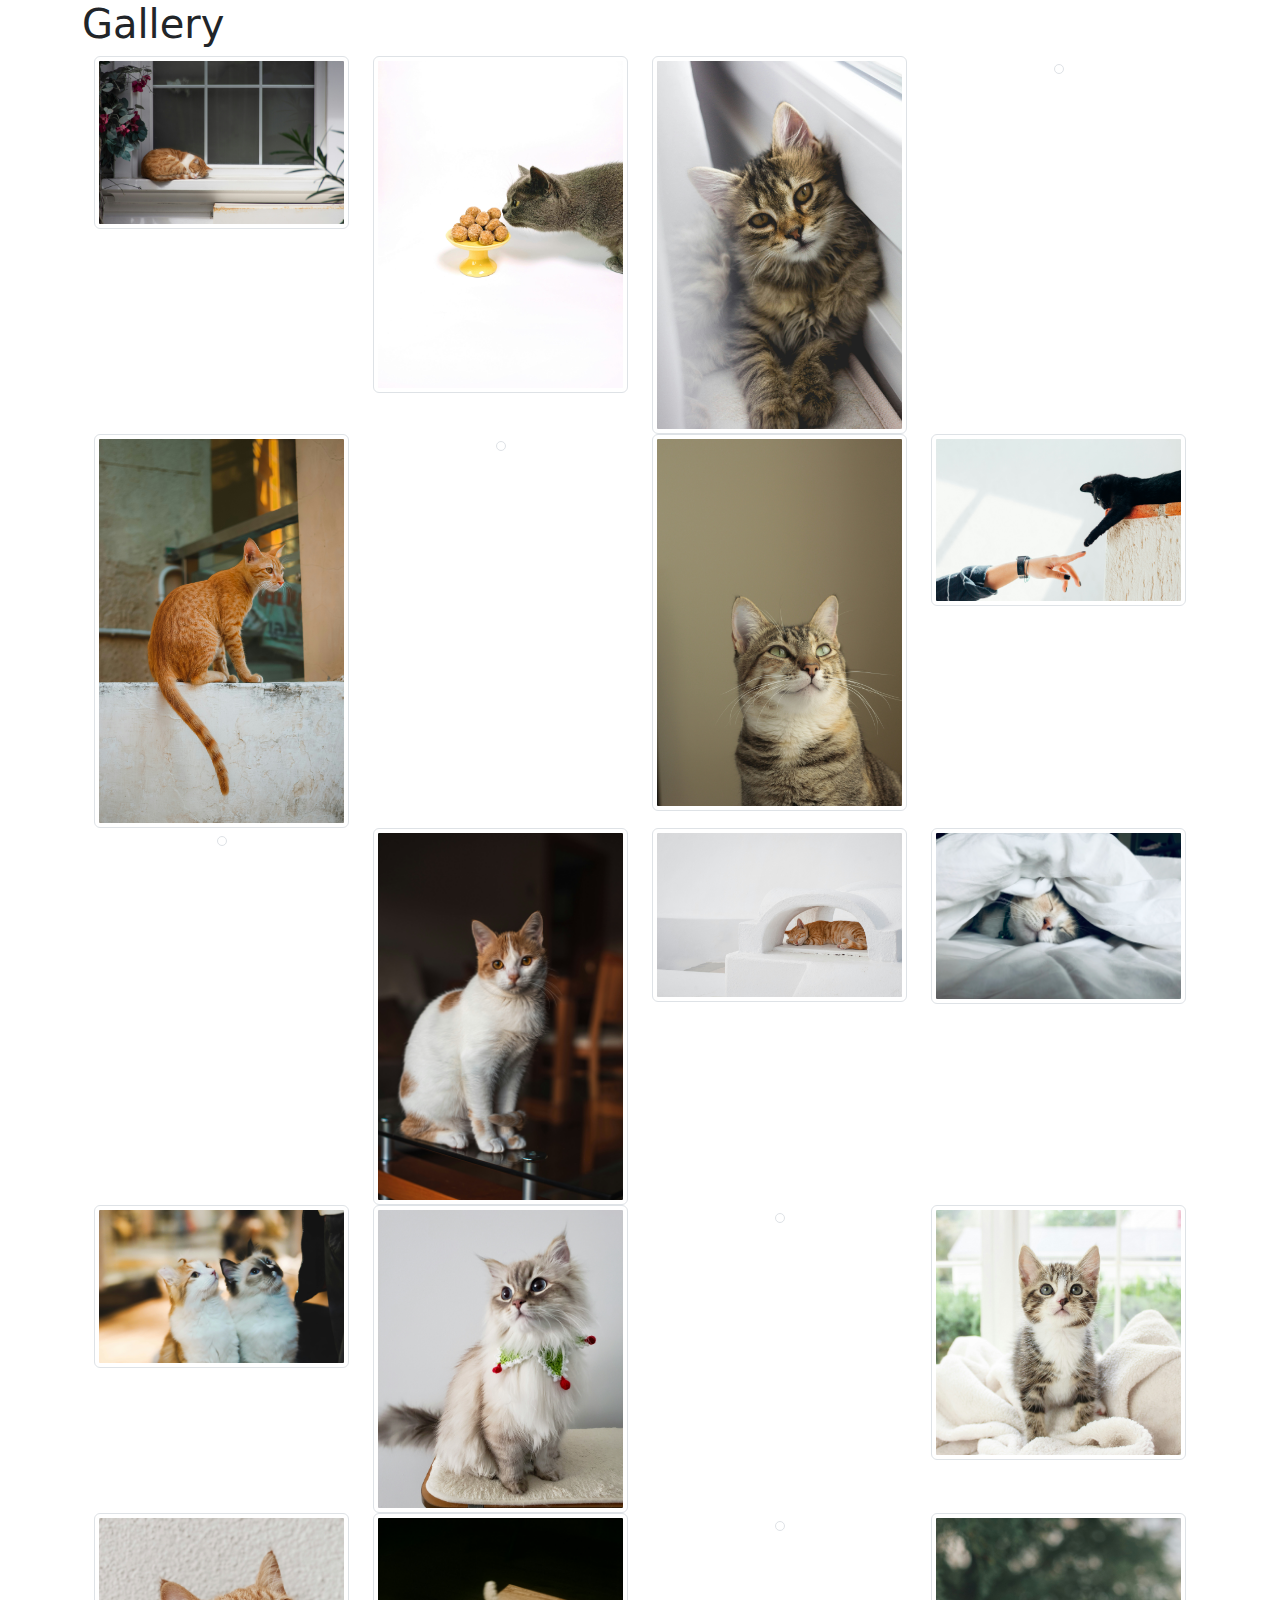
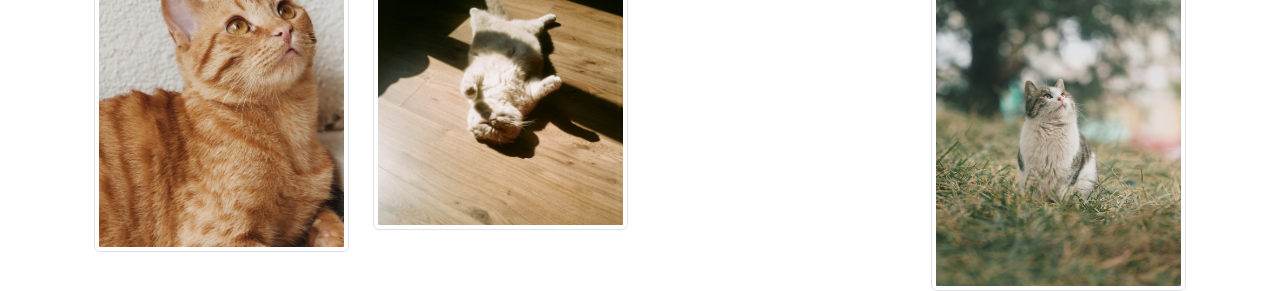
==== index.html @ 39b85702 "Initial commit" ====
<!DOCTYPE html>
<html lang="en">
<head>
  <meta charset="utf-8">
  <meta name="viewport" content="width=device-width, initial-scale=1">
  <title>Frontend</title>
  <link rel="stylesheet" href="css/style.css">
  <link rel="stylesheet" href="https://cdnjs.cloudflare.com/ajax/libs/font-awesome/4.7.0/css/font-awesome.min.css">
  <link href="https://cdn.jsdelivr.net/npm/bootstrap@5.3.3/dist/css/bootstrap.min.css" rel="stylesheet" integrity="sha384-QWTKZyjpPEjISv5WaRU9OFeRpok6YctnYmDr5pNlyT2bRjXh0JMhjY6hW+ALEwIH" crossorigin="anonymous">
  <script src="https://cdn.jsdelivr.net/npm/@popperjs/core@2.11.8/dist/umd/popper.min.js" integrity="sha384-I7E8VVD/ismYTF4hNIPjVp/Zjvgyol6VFvRkX/vR+Vc4jQkC+hVqc2pM8ODewa9r" crossorigin="anonymous"></script>
  <script src="https://cdn.jsdelivr.net/npm/bootstrap@5.3.3/dist/js/bootstrap.min.js" integrity="sha384-0pUGZvbkm6XF6gxjEnlmuGrJXVbNuzT9qBBavbLwCsOGabYfZo0T0to5eqruptLy" crossorigin="anonymous"></script>
  <script src="js/jscript.js"></script>

</head>
<body>

    <div class="container">


      <h1>Gallery</h1>

        <div class="container text-center">
            <div class="row">
                <div class="col-12 col-sm-6 col-md-4 col-lg-3" id="col1">
                  <div class="thumbnail">
                    <img src="img/img1.jpg" alt="" class="img-thumbnail" >
                    <div class="dropdown-badge">
                      <div class="dropdown">
                        <button class="btn dropdown" type="button" id="dropdownMenuButton1" data-bs-toggle="dropdown" aria-haspopup="true" aria-expanded="false">
                        <i class="fa fa-ellipsis-v" style="color:white;font-size: 28px;"></i>
                        </button>
                          <div class="dropdown-menu" aria-labelledby="dropdownMenuButton2">
                            <a class="dropdown-item" onclick="averageColor(document.getElementById('img1'), document.getElementById('col1'))">Check RGB</a>
                            <a class="dropdown-item" onclick="averageColor(document.getElementById('img1'), document.getElementById('col1'))">Make it Reddish</a>
                            <a class="dropdown-item" onclick="averageColor(document.getElementById('img1'), document.getElementById('col1'))">Make it Bluish</a>
                            <a class="dropdown-item" onclick="averageColor(document.getElementById('img1'), document.getElementById('col1'))">Make it Greenish</a>
                            <a class="dropdown-item" onclick="duplicateImage(document.getElementById('col1'))">Duplicate</a>
                            <a class="dropdown-item" onclick="duplicateImage(document.getElementById('col1'))">Increase Brightness</a>
                            <a class="dropdown-item" onclick="duplicateImage(document.getElementById('col1'))">Reduce Resolution</a>
                            <a class="dropdown-item" onclick="duplicateImage(document.getElementById('col1'))">Create Avatar</a>
                            <a class="dropdown-item" onclick="duplicateImage(document.getElementById('col1'))">Greyscale</a>
                            <a class="dropdown-item" onclick="duplicateImage(document.getElementById('col1'))">QR code</a>
                            <a class="dropdown-item" href="#">Option 3</a>
                          </div>
                      </div>
                    </div>
                  </div>
                </div>
                <div class="col-12 col-sm-6 col-md-4 col-lg-3">
                  <div class="thumbnail">
                    <img src="img/img2.jpg" alt="" class="img-thumbnail" >
                  </div>
                </div>
                <div class="col-12 col-sm-6 col-md-4 col-lg-3">
                  <div class="thumbnail">
                    <img src="img/img3.jpg" alt="" class="img-thumbnail" >
                  </div>
                </div>
                <div class="col-12 col-sm-6 col-md-4 col-lg-3">
                  <div class="thumbnail">
                    <img src="img/img4.jpg" alt="" class="img-thumbnail" >
                  </div>
                </div>
            </div>
            <div class="row">
                <div class="col-12 col-sm-6 col-md-4 col-lg-3">
                  <div class="thumbnail">
                    <img src="img/img5.jpg" alt="" class="img-thumbnail" >
                  </div>
                </div>
                <div class="col-12 col-sm-6 col-md-4 col-lg-3">
                  <div class="thumbnail">
                    <img src="img/img6.jpg" alt="" class="img-thumbnail" >
                  </div>
                </div>
                <div class="col-12 col-sm-6 col-md-4 col-lg-3">
                  <div class="thumbnail">
                    <img src="img/img7.jpg" alt="" class="img-thumbnail" >
                  </div>
                </div>
                <div class="col-12 col-sm-6 col-md-4 col-lg-3">
                  <div class="thumbnail">
                    <img src="img/img8.jpg" alt="" class="img-thumbnail" >
                  </div>
                </div>
            </div>
            <div class="row">
                <div class="col-12 col-sm-6 col-md-4 col-lg-3">
                  <div class="thumbnail">
                    <img src="img/img9.jpg" alt="" class="img-thumbnail" >
                  </div>
                </div>
                <div class="col-12 col-sm-6 col-md-4 col-lg-3">
                  <div class="thumbnail">
                    <img src="img/img10.jpg" alt="" class="img-thumbnail" >
                  </div>
                </div>
                <div class="col-12 col-sm-6 col-md-4 col-lg-3">
                  <div class="thumbnail">
                    <img src="img/img11.jpg" alt="" class="img-thumbnail" >
                  </div>
                </div>
                <div class="col-12 col-sm-6 col-md-4 col-lg-3">
                  <div class="thumbnail">
                    <img src="img/img12.jpg" alt="" class="img-thumbnail" >
                  </div>
                </div>
            </div>
            <div class="row">
                <div class="col-12 col-sm-6 col-md-4 col-lg-3">
                  <div class="thumbnail">
                    <img src="img/img13.jpg" alt="" class="img-thumbnail" >
                  </div>
                </div>
                <div class="col-12 col-sm-6 col-md-4 col-lg-3">
                  <div class="thumbnail">
                    <img src="img/img14.jpg" alt="" class="img-thumbnail" >
                  </div>
                </div>
                <div class="col-12 col-sm-6 col-md-4 col-lg-3">
                  <div class="thumbnail">
                    <img src="img/img15.jpg" alt="" class="img-thumbnail" >
                  </div>
                </div>
                <div class="col-12 col-sm-6 col-md-4 col-lg-3">
                  <div class="thumbnail">
                    <img src="img/img16.jpg" alt="" class="img-thumbnail" >
                  </div>
                </div>
            </div>
            <div class="row">
                <div class="col-12 col-sm-6 col-md-4 col-lg-3">
                  <div class="thumbnail">
                    <img src="img/img17.jpg" alt="" class="img-thumbnail" >
                  </div>
                </div>
                <div class="col-12 col-sm-6 col-md-4 col-lg-3">
                  <div class="thumbnail">
                    <img src="img/img18.jpg" alt="" class="img-thumbnail" >
                  </div>
                </div>
                <div class="col-12 col-sm-6 col-md-4 col-lg-3">
                  <div class="thumbnail">
                    <img src="img/img19.jpg" alt="" class="img-thumbnail" >
                  </div>
                </div>
                <div class="col-12 col-sm-6 col-md-4 col-lg-3">
                  <div class="thumbnail">
                    <img src="img/img20.jpg" alt="" class="img-thumbnail" >
                  </div>
                </div>
            </div>


        </div>

    </div>




</body>
</html>
---- css/style.css ----
.thumbnail {
      position: relative;
      overflow: visible;
    }
    .thumbnail img {
      width: 100%;
      height: auto;
      transition: transform 0.3s ease;
    }
    .thumbnail:hover img {
      transform: scale(1.1);
    }
    .dropdown-badge {
      position: absolute;
      top: 10px;
      right: 10px;
      display: none;
    }
    .thumbnail:hover .dropdown-badge {
      display: block;
    }
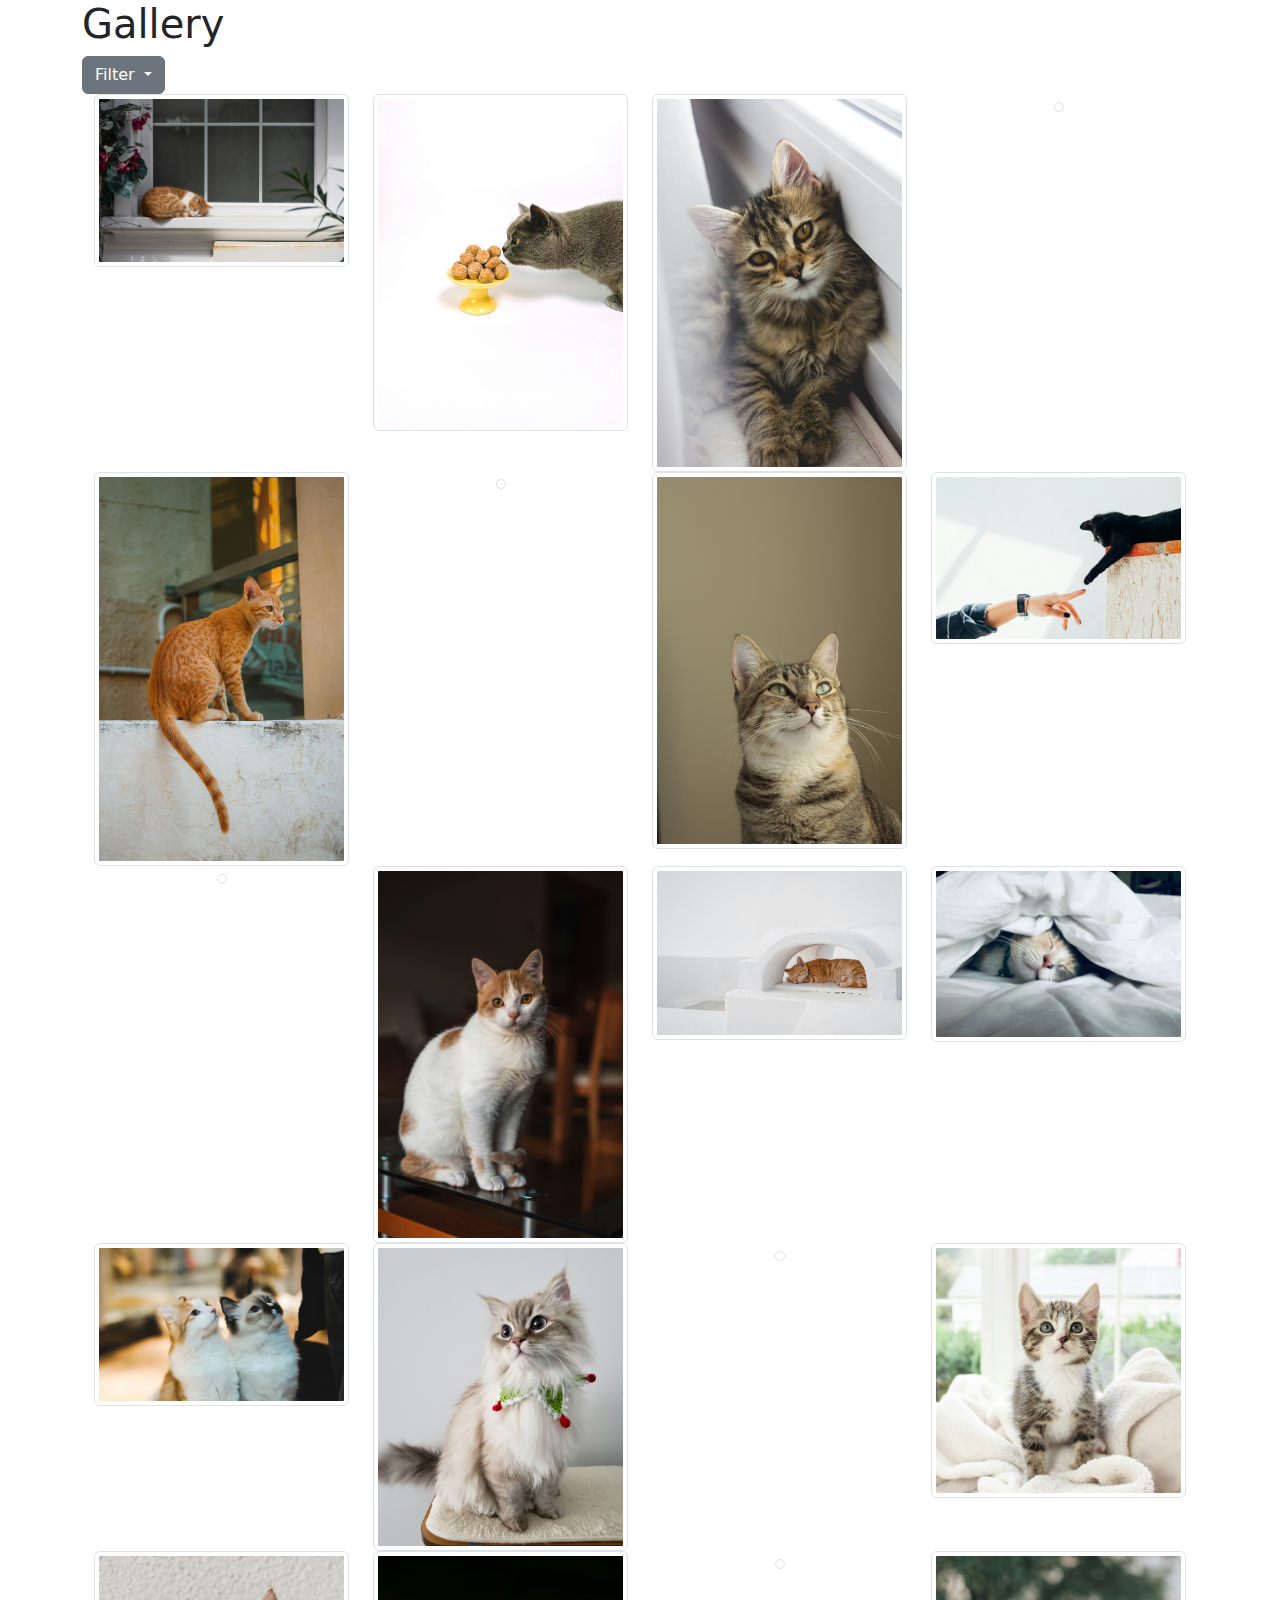
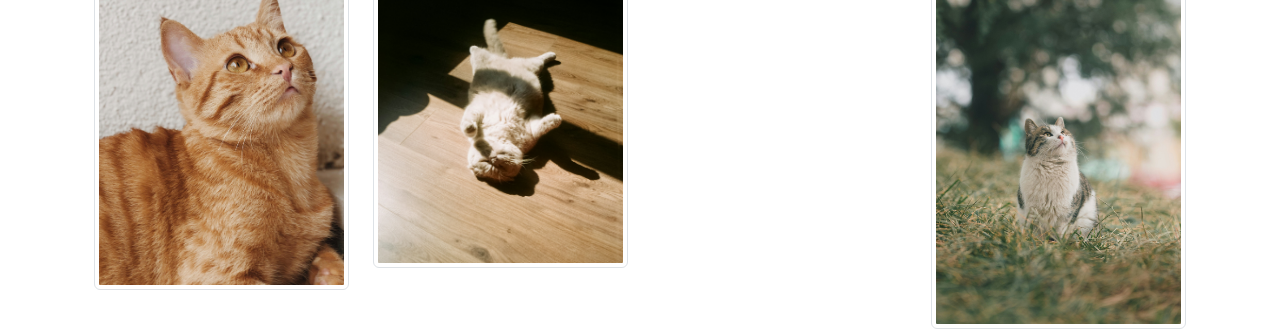
==== commit 086435fa: "new changes" ====
--- a/index.html
+++ b/index.html
@@ -18,47 +18,113 @@
 
 
       <h1>Gallery</h1>
-
-        <div class="container text-center">
-            <div class="row">
+      <div class="dropdown" >
+        <button class="btn btn-secondary dropdown-toggle" type="button" data-bs-toggle="dropdown" aria-expanded="false">
+        Filter
+        </button>
+      <ul class="dropdown-menu">
+        <li><a class="dropdown-item" onclick="fred('contain')">Reddish images</a></li>
+        <li><a class="dropdown-item" onclick="fgreen('contain')">Greenish images</a></li>
+        <li><a class="dropdown-item" onclick="fblue('contain')">Blueish images</a></li>
+      </ul>
+</div>
+
+        <div class="container text-center" id="contain">
+            <div class="row" id="row">
                 <div class="col-12 col-sm-6 col-md-4 col-lg-3" id="col1">
                   <div class="thumbnail">
-                    <img src="img/img1.jpg" alt="" class="img-thumbnail" >
+                    <img src="img/img1.jpg" alt="" class="img-thumbnail" id="img1" >
                     <div class="dropdown-badge">
                       <div class="dropdown">
                         <button class="btn dropdown" type="button" id="dropdownMenuButton1" data-bs-toggle="dropdown" aria-haspopup="true" aria-expanded="false">
                         <i class="fa fa-ellipsis-v" style="color:white;font-size: 28px;"></i>
                         </button>
-                          <div class="dropdown-menu" aria-labelledby="dropdownMenuButton2">
-                            <a class="dropdown-item" onclick="averageColor(document.getElementById('img1'), document.getElementById('col1'))">Check RGB</a>
-                            <a class="dropdown-item" onclick="averageColor(document.getElementById('img1'), document.getElementById('col1'))">Make it Reddish</a>
-                            <a class="dropdown-item" onclick="averageColor(document.getElementById('img1'), document.getElementById('col1'))">Make it Bluish</a>
-                            <a class="dropdown-item" onclick="averageColor(document.getElementById('img1'), document.getElementById('col1'))">Make it Greenish</a>
+                          <div class="dropdown-menu" aria-labelledby="dropdownMenu1">
+                            <a class="dropdown-item" onclick="crgb(document.getElementById('img1'), document.getElementById('col1'))">Check RGB</a>
+                            <a class="dropdown-item" onclick="changeColor(document.getElementById('img1'), 'red')">Make it Reddish</a>
+                            <a class="dropdown-item" onclick="changeColor(document.getElementById('img1'), 'blue')">Make it Bluish</a>
+                            <a class="dropdown-item" onclick="changeColor(document.getElementById('img1'), 'green')">Make it Greenish</a>
                             <a class="dropdown-item" onclick="duplicateImage(document.getElementById('col1'))">Duplicate</a>
-                            <a class="dropdown-item" onclick="duplicateImage(document.getElementById('col1'))">Increase Brightness</a>
-                            <a class="dropdown-item" onclick="duplicateImage(document.getElementById('col1'))">Reduce Resolution</a>
-                            <a class="dropdown-item" onclick="duplicateImage(document.getElementById('col1'))">Create Avatar</a>
-                            <a class="dropdown-item" onclick="duplicateImage(document.getElementById('col1'))">Greyscale</a>
-                            <a class="dropdown-item" onclick="duplicateImage(document.getElementById('col1'))">QR code</a>
-                            <a class="dropdown-item" href="#">Option 3</a>
-                          </div>
-                      </div>
-                    </div>
-                  </div>
-                </div>
-                <div class="col-12 col-sm-6 col-md-4 col-lg-3">
-                  <div class="thumbnail">
-                    <img src="img/img2.jpg" alt="" class="img-thumbnail" >
-                  </div>
-                </div>
-                <div class="col-12 col-sm-6 col-md-4 col-lg-3">
-                  <div class="thumbnail">
-                    <img src="img/img3.jpg" alt="" class="img-thumbnail" >
-                  </div>
-                </div>
-                <div class="col-12 col-sm-6 col-md-4 col-lg-3">
-                  <div class="thumbnail">
-                    <img src="img/img4.jpg" alt="" class="img-thumbnail" >
+                            <a class="dropdown-item" onclick="increaseBrightness('img1')">Increase Brightness</a>
+                            <a class="dropdown-item" onclick="resolution('img1')">Reduce Resolution</a>
+                            <a class="dropdown-item" onclick="cavatar('img1', 'col1')">Create Avatar</a>
+                            <a class="dropdown-item" onclick="gscale('img1')">Greyscale</a>
+                            <a class="dropdown-item" onclick="">QR code</a>
+                          </div>
+                      </div>
+                    </div>
+                  </div>
+                </div>
+                <div class="col-12 col-sm-6 col-md-4 col-lg-3" id="col2">
+                  <div class="thumbnail">
+                    <img src="img/img2.jpg" alt="" class="img-thumbnail" id="img2" >
+                    <div class="dropdown-badge">
+                      <div class="dropdown">
+                        <button class="btn dropdown" type="button" id="dropdownMenuButton2" data-bs-toggle="dropdown" aria-haspopup="true" aria-expanded="false">
+                        <i class="fa fa-ellipsis-v" style="color:white;font-size: 28px;"></i>
+                        </button>
+                          <div class="dropdown-menu" aria-labelledby="dropdownMenu2">
+                            <a class="dropdown-item" onclick="crgb(document.getElementById('img2'), document.getElementById('col1'))">Check RGB</a>
+                            <a class="dropdown-item" onclick="changeColor(document.getElementById('img2'), 'red')">Make it Reddish</a>
+                            <a class="dropdown-item" onclick="changeColor(document.getElementById('img2'), 'blue')">Make it Bluish</a>
+                            <a class="dropdown-item" onclick="changeColor(document.getElementById('img2'), 'green')">Make it Greenish</a>
+                            <a class="dropdown-item" onclick="duplicateImage(document.getElementById('col2'))">Duplicate</a>
+                            <a class="dropdown-item" onclick="increaseBrightness('img2')">Increase Brightness</a>
+                            <a class="dropdown-item" onclick="resolution('img2')">Reduce Resolution</a>
+                            <a class="dropdown-item" onclick="cavatar('img2', 'col2')">Create Avatar</a>
+                            <a class="dropdown-item" onclick="gscale('img2')">Greyscale</a>
+                            <a class="dropdown-item" onclick="">QR code</a>
+                          </div>
+                      </div>
+                    </div>
+                  </div>
+                </div>
+                <div class="col-12 col-sm-6 col-md-4 col-lg-3" id="col3">
+                  <div class="thumbnail">
+                    <img src="img/img3.jpg" alt="" class="img-thumbnail" id="img3" >
+                    <div class="dropdown-badge">
+                      <div class="dropdown">
+                        <button class="btn dropdown" type="button" id="dropdownMenuButton3" data-bs-toggle="dropdown" aria-haspopup="true" aria-expanded="false">
+                        <i class="fa fa-ellipsis-v" style="color:white;font-size: 28px;"></i>
+                        </button>
+                          <div class="dropdown-menu" aria-labelledby="dropdownMenu3">
+                            <a class="dropdown-item" onclick="crgb(document.getElementById('img3'), document.getElementById('col3'))">Check RGB</a>
+                            <a class="dropdown-item" onclick="changeColor(document.getElementById('img3'), 'red')">Make it Reddish</a>
+                            <a class="dropdown-item" onclick="changeColor(document.getElementById('img3'), 'blue')">Make it Bluish</a>
+                            <a class="dropdown-item" onclick="changeColor(document.getElementById('img3'), 'green')">Make it Greenish</a>
+                            <a class="dropdown-item" onclick="duplicateImage(document.getElementById('col3'))">Duplicate</a>
+                            <a class="dropdown-item" onclick="increaseBrightness('img3')">Increase Brightness</a>
+                            <a class="dropdown-item" onclick="resolution('img3')">Reduce Resolution</a>
+                            <a class="dropdown-item" onclick="cavatar('img3', 'col3')">Create Avatar</a>
+                            <a class="dropdown-item" onclick="gscale('img3')">Greyscale</a>
+                            <a class="dropdown-item" onclick="">QR code</a>
+                          </div>
+                      </div>
+                    </div>
+                  </div>
+                </div>
+                <div class="col-12 col-sm-6 col-md-4 col-lg-3" id="col4">
+                  <div class="thumbnail">
+                    <img src="img/img4.jpg" alt="" class="img-thumbnail" id="img4" >
+                    <div class="dropdown-badge">
+                      <div class="dropdown">
+                        <button class="btn dropdown" type="button" id="dropdownMenuButton4" data-bs-toggle="dropdown" aria-haspopup="true" aria-expanded="false">
+                        <i class="fa fa-ellipsis-v" style="color:white;font-size: 28px;"></i>
+                        </button>
+                          <div class="dropdown-menu" aria-labelledby="dropdownMenu4">
+                            <a class="dropdown-item" onclick="crgb(document.getElementById('img4'), document.getElementById('col4'))">Check RGB</a>
+                            <a class="dropdown-item" onclick="changeColor(document.getElementById('img4'), 'red')">Make it Reddish</a>
+                            <a class="dropdown-item" onclick="changeColor(document.getElementById('img4'), 'blue')">Make it Bluish</a>
+                            <a class="dropdown-item" onclick="changeColor(document.getElementById('img4'), 'green')">Make it Greenish</a>
+                            <a class="dropdown-item" onclick="duplicateImage(document.getElementById('col4'))">Duplicate</a>
+                            <a class="dropdown-item" onclick="increaseBrightness('img4')">Increase Brightness</a>
+                            <a class="dropdown-item" onclick="resolution('img4')">Reduce Resolution</a>
+                            <a class="dropdown-item" onclick="cavatar('img4', 'col4')">Create Avatar</a>
+                            <a class="dropdown-item" onclick="gscale('img4')">Greyscale</a>
+                            <a class="dropdown-item" onclick="">QR code</a>
+                          </div>
+                      </div>
+                    </div>
                   </div>
                 </div>
             </div>
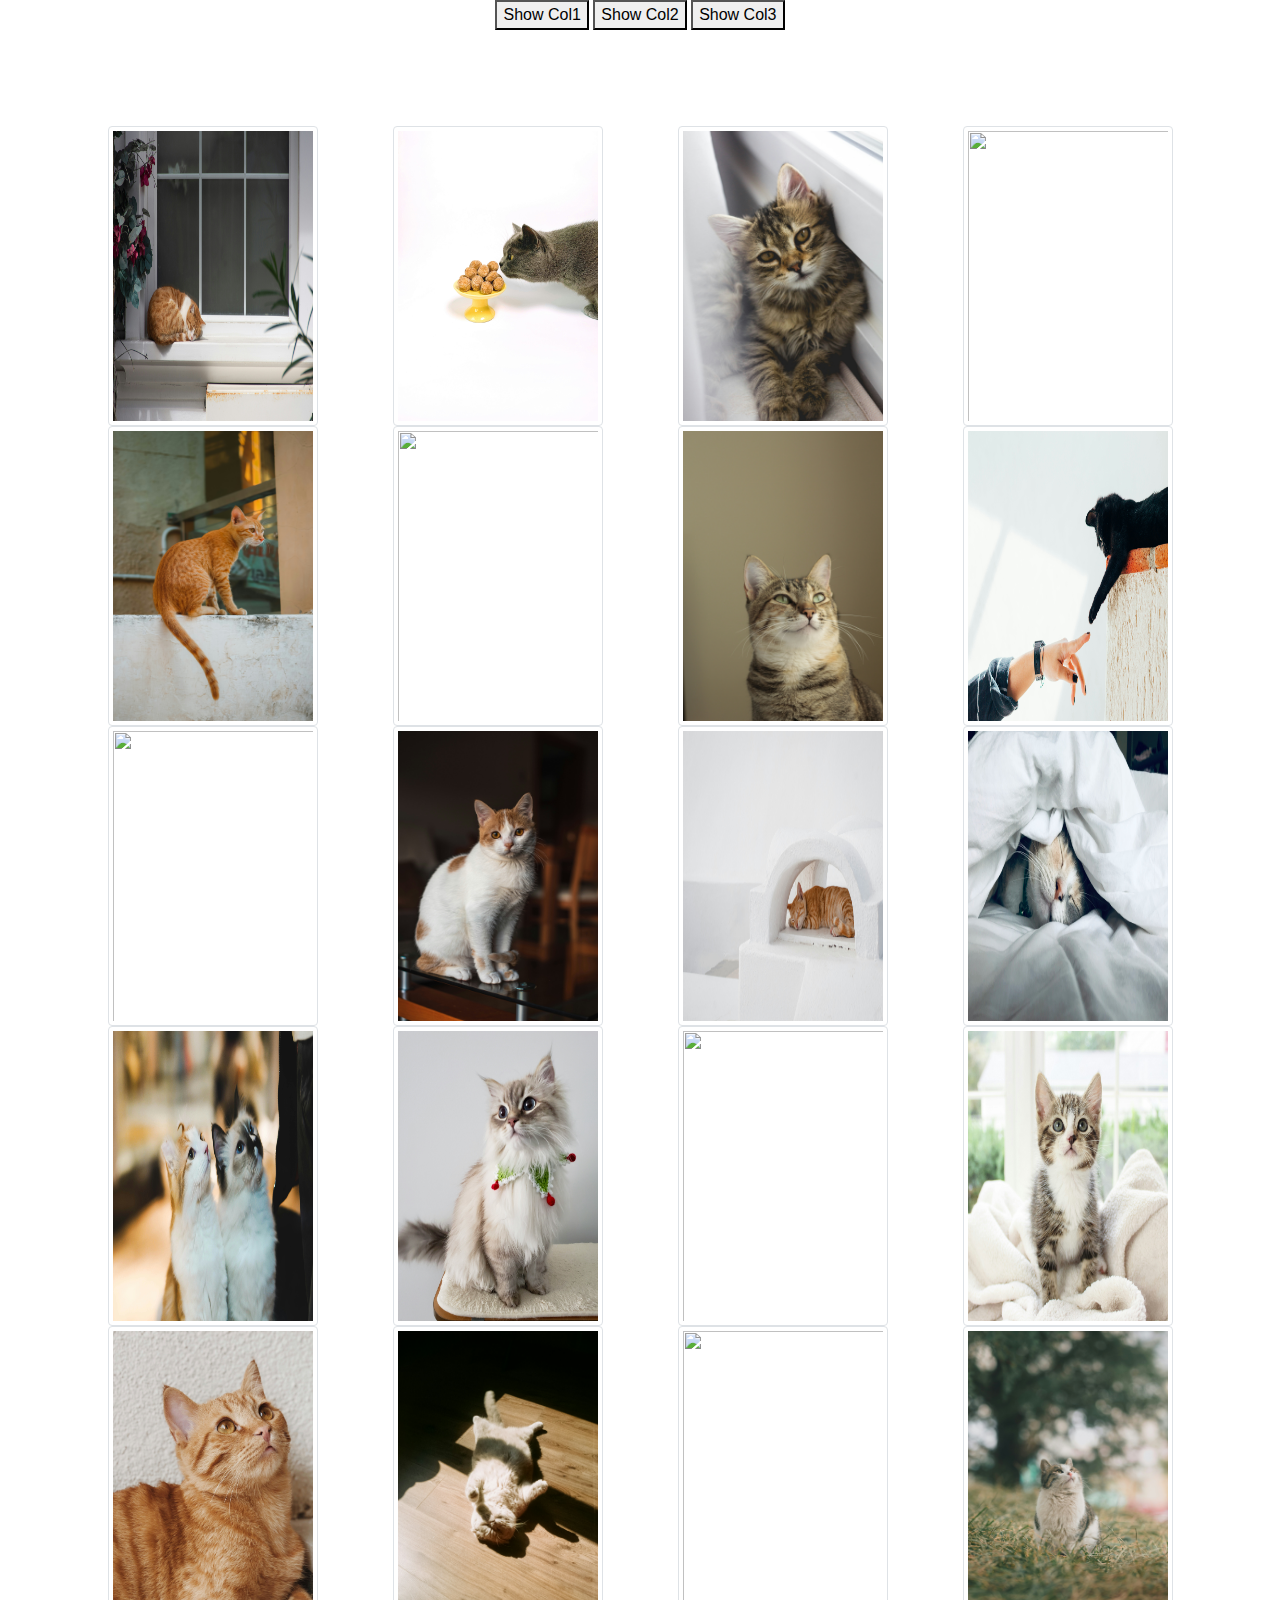
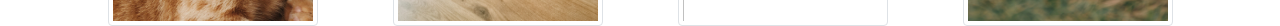
==== commit dc06d244: "changes made" ====
--- a/index.html
+++ b/index.html
@@ -1,3 +1,6 @@
+
+
+
 <!DOCTYPE html>
 <html lang="en">
 <head>
@@ -10,220 +13,639 @@
   <script src="https://cdn.jsdelivr.net/npm/@popperjs/core@2.11.8/dist/umd/popper.min.js" integrity="sha384-I7E8VVD/ismYTF4hNIPjVp/Zjvgyol6VFvRkX/vR+Vc4jQkC+hVqc2pM8ODewa9r" crossorigin="anonymous"></script>
   <script src="https://cdn.jsdelivr.net/npm/bootstrap@5.3.3/dist/js/bootstrap.min.js" integrity="sha384-0pUGZvbkm6XF6gxjEnlmuGrJXVbNuzT9qBBavbLwCsOGabYfZo0T0to5eqruptLy" crossorigin="anonymous"></script>
   <script src="js/jscript.js"></script>
-
+  <script src="js/jscript2.js"></script>
+  <link rel="stylesheet" href="https://stackpath.bootstrapcdn.com/bootstrap/4.5.2/css/bootstrap.min.css" />
+  <script src="https://unpkg.com/qr-code-styling@1.5.0/lib/qr-code-styling.js"></script>
+  <link rel="stylesheet" href="https://cdnjs.cloudflare.com/ajax/libs/font-awesome/5.15.3/css/all.min.css" />
 </head>
 <body>
 
-    <div class="container">
-
-
-      <h1>Gallery</h1>
-      <div class="dropdown" >
-        <button class="btn btn-secondary dropdown-toggle" type="button" data-bs-toggle="dropdown" aria-expanded="false">
-        Filter
-        </button>
-      <ul class="dropdown-menu">
-        <li><a class="dropdown-item" onclick="fred('contain')">Reddish images</a></li>
-        <li><a class="dropdown-item" onclick="fgreen('contain')">Greenish images</a></li>
-        <li><a class="dropdown-item" onclick="fblue('contain')">Blueish images</a></li>
-      </ul>
+<div class="container text-center" id="contain">
+
+
+  <div>
+    <button onclick="showDiv('col1')">Show Col1</button>
+    <button onclick="showDiv('col2')">Show Col2</button>
+    <button onclick="showDiv('col3')">Show Col3</button>
+  </div>
+  <br>
+  <br>
+  <br>
+  <br>
+
+
+
+
+
+
+  <div class="row" id="row">
+    
+
+
+
+    <div class="col-12 col-sm-6 col-md-4 col-lg-3" id="col1">
+      <div class="thumbnail">
+        <div id="img1-container" class="image-container">
+          <div id="img1-container" class="image-container">
+            <img src="img/img1.jpg" alt="" class="img-thumbnail image" id="img1">
+            <div id="canvas1" class="canvas"></div>
+          </div>
+        </div>
+        <div class="dropdown-badge">
+          <div class="dropdown">
+            <button class="btn dropdown" type="button" id="dropdownMenuButton1" data-bs-toggle="dropdown" aria-haspopup="true" aria-expanded="false">
+              <i class="fa fa-ellipsis-v" style="color:white;font-size: 28px;"></i>
+            </button>
+            <div class="dropdown-menu" aria-labelledby="dropdownMenu1">
+              <a class="dropdown-item" onclick="crgb(document.getElementById('img1'), document.getElementById('col1'))">Check RGB</a>
+                <a class="dropdown-item" onclick="changeColor(document.getElementById('img1'), 'red')">Make it Reddish</a>
+                <a class="dropdown-item" onclick="changeColor(document.getElementById('img1'), 'blue')">Make it Bluish</a>
+                <a class="dropdown-item" onclick="changeColor(document.getElementById('img1'), 'green')">Make it Greenish</a>
+                <a class="dropdown-item" onclick="duplicateImage(document.getElementById('col1'))">Duplicate</a>
+                <a class="dropdown-item" onclick="increaseBrightness('img1')">Increase Brightness</a>
+                <a class="dropdown-item" onclick="resolution('img1')">Reduce Resolution</a>
+                <a class="dropdown-item" onclick="cavatar('img1', 'col1')">Create Avatar</a>
+                <a class="dropdown-item" onclick="gscale('img1')">Greyscale</a>
+                <a class="dropdown-item" onclick="generateQR('img/img1.jpg', 'canvas1')">Generate QR Code</a>
+            </div>
+          </div>
+        </div>
+      </div>
+    </div>
+
+
+    <div class="col-12 col-sm-6 col-md-4 col-lg-3" id="col1">
+      <div class="thumbnail">
+        <div id="img2-container" class="image-container">
+          <img src="img/img2.jpg" alt="" class="img-thumbnail image" id="img2">
+          <div id="canvas2" class="canvas"></div>
+        </div>
+        <div class="dropdown-badge">
+          <div class="dropdown">
+            <button class="btn dropdown" type="button" id="dropdownMenuButton2" data-bs-toggle="dropdown" aria-haspopup="true" aria-expanded="false">
+            <i class="fa fa-ellipsis-v" style="color:white;font-size: 28px;"></i>
+            </button>
+              <div class="dropdown-menu" aria-labelledby="dropdownMenu2">
+                <a class="dropdown-item" onclick="crgb(document.getElementById('img2'), document.getElementById('col1'))">Check RGB</a>
+                <a class="dropdown-item" onclick="changeColor(document.getElementById('img2'), 'red')">Make it Reddish</a>
+                <a class="dropdown-item" onclick="changeColor(document.getElementById('img2'), 'blue')">Make it Bluish</a>
+                <a class="dropdown-item" onclick="changeColor(document.getElementById('img2'), 'green')">Make it Greenish</a>
+                <a class="dropdown-item" onclick="duplicateImage(document.getElementById('col2'))">Duplicate</a>
+                <a class="dropdown-item" onclick="increaseBrightness('img2')">Increase Brightness</a>
+                <a class="dropdown-item" onclick="resolution('img2')">Reduce Resolution</a>
+                <a class="dropdown-item" onclick="cavatar('img2', 'col2')">Create Avatar</a>
+                <a class="dropdown-item" onclick="gscale('img2')">Greyscale</a>
+                <a class="dropdown-item" onclick="generateQR('img/img2.jpg', 'canvas2')">Generate QR Code</a>
+              </div>
+          </div>
+        </div>
+      </div>
+    </div>
+
+
+    <div class="col-12 col-sm-6 col-md-4 col-lg-3" id="col1">
+      <div class="thumbnail">
+        <div id="img3-container" class="image-container">
+            <img src="img/img3.jpg" alt="" class="img-thumbnail image" id="img3" >
+            <div id="canvas3" class="canvas"></div>
+          </div>
+        <div class="dropdown-badge">
+          <div class="dropdown">
+            <button class="btn dropdown" type="button" id="dropdownMenuButton3" data-bs-toggle="dropdown" aria-haspopup="true" aria-expanded="false">
+            <i class="fa fa-ellipsis-v" style="color:white;font-size: 28px;"></i>
+            </button>
+              <div class="dropdown-menu" aria-labelledby="dropdownMenu3">
+                <a class="dropdown-item" onclick="crgb(document.getElementById('img3'), document.getElementById('col3'))">Check RGB</a>
+                <a class="dropdown-item" onclick="changeColor(document.getElementById('img3'), 'red')">Make it Reddish</a>
+                <a class="dropdown-item" onclick="changeColor(document.getElementById('img3'), 'blue')">Make it Bluish</a>
+                <a class="dropdown-item" onclick="changeColor(document.getElementById('img3'), 'green')">Make it Greenish</a>
+                <a class="dropdown-item" onclick="duplicateImage(document.getElementById('col3'))">Duplicate</a>
+                <a class="dropdown-item" onclick="increaseBrightness('img3')">Increase Brightness</a>
+                <a class="dropdown-item" onclick="resolution('img3')">Reduce Resolution</a>
+                <a class="dropdown-item" onclick="cavatar('img3', 'col3')">Create Avatar</a>
+                <a class="dropdown-item" onclick="gscale('img3')">Greyscale</a>
+                <a class="dropdown-item" onclick="generateQR('img/img3.jpg', 'canvas3')">Generate QR Code</a>
+              </div>
+          </div>
+        </div>
+      </div>
+    </div>
+
+    <div class="col-12 col-sm-6 col-md-4 col-lg-3" id="col1">
+      <div class="thumbnail">
+        <div id="img1-container" class="image-container">
+            <img src="img/img4.jpg" alt="" class="img-thumbnail image" id="img4">
+            <div id="canvas4" class="canvas"></div>
+        </div>
+        <div class="dropdown-badge">
+          <div class="dropdown">
+            <button class="btn dropdown" type="button" id="dropdownMenuButton4" data-bs-toggle="dropdown" aria-haspopup="true" aria-expanded="false">
+            <i class="fa fa-ellipsis-v" style="color:white;font-size: 28px;"></i>
+            </button>
+              <div class="dropdown-menu" aria-labelledby="dropdownMenu4">
+                <a class="dropdown-item" onclick="crgb(document.getElementById('img4'), document.getElementById('col4'))">Check RGB</a>
+                <a class="dropdown-item" onclick="changeColor(document.getElementById('img4'), 'red')">Make it Reddish</a>
+                <a class="dropdown-item" onclick="changeColor(document.getElementById('img4'), 'blue')">Make it Bluish</a>
+                <a class="dropdown-item" onclick="changeColor(document.getElementById('img4'), 'green')">Make it Greenish</a>
+                <a class="dropdown-item" onclick="duplicateImage(document.getElementById('col4'))">Duplicate</a>
+                <a class="dropdown-item" onclick="increaseBrightness('img4')">Increase Brightness</a>
+                <a class="dropdown-item" onclick="resolution('img4')">Reduce Resolution</a>
+                <a class="dropdown-item" onclick="cavatar('img4', 'col4')">Create Avatar</a>
+                <a class="dropdown-item" onclick="gscale('img4')">Greyscale</a>
+                <a class="dropdown-item" onclick="generateQR('img/img4.jpg', 'canvas4')">Generate QR Code</a>
+              </div>
+          </div>
+        </div>
+      </div>
+    </div>
+
+
+    <div class="col-12 col-sm-6 col-md-4 col-lg-3" id="col1">
+      <div class="thumbnail">
+        <div id="img1-container" class="image-container">
+            <img src="img/img5.jpg" alt="" class="img-thumbnail image" id="img5">
+            <div id="canvas5" class="canvas"></div>
+        </div>
+        <div class="dropdown-badge">
+          <div class="dropdown">
+            <button class="btn dropdown" type="button" id="dropdownMenuButton4" data-bs-toggle="dropdown" aria-haspopup="true" aria-expanded="false">
+            <i class="fa fa-ellipsis-v" style="color:white;font-size: 28px;"></i>
+            </button>
+              <div class="dropdown-menu" aria-labelledby="dropdownMenu4">
+                <a class="dropdown-item" onclick="crgb(document.getElementById('img5'), document.getElementById('col4'))">Check RGB</a>
+                <a class="dropdown-item" onclick="changeColor(document.getElementById('img5'), 'red')">Make it Reddish</a>
+                <a class="dropdown-item" onclick="changeColor(document.getElementById('img5'), 'blue')">Make it Bluish</a>
+                <a class="dropdown-item" onclick="changeColor(document.getElementById('img5'), 'green')">Make it Greenish</a>
+                <a class="dropdown-item" onclick="duplicateImage(document.getElementById('col4'))">Duplicate</a>
+                <a class="dropdown-item" onclick="increaseBrightness('img5')">Increase Brightness</a>
+                <a class="dropdown-item" onclick="resolution('img5')">Reduce Resolution</a>
+                <a class="dropdown-item" onclick="cavatar('img5', 'col4')">Create Avatar</a>
+                <a class="dropdown-item" onclick="gscale('img5')">Greyscale</a>
+                <a class="dropdown-item" onclick="generateQR('img/img5.jpg', 'canvas5')">Generate QR Code</a>
+              </div>
+          </div>
+        </div>
+      </div>
+    </div>
+
+    <div class="col-12 col-sm-6 col-md-4 col-lg-3" id="col1">
+      <div class="thumbnail">
+        <div id="img1-container" class="image-container">
+            <img src="img/img6.jpg" alt="" class="img-thumbnail image" id="img6">
+            <div id="canvas6" class="canvas"></div>
+        </div>
+        <div class="dropdown-badge">
+          <div class="dropdown">
+            <button class="btn dropdown" type="button" id="dropdownMenuButton4" data-bs-toggle="dropdown" aria-haspopup="true" aria-expanded="false">
+            <i class="fa fa-ellipsis-v" style="color:white;font-size: 28px;"></i>
+            </button>
+              <div class="dropdown-menu" aria-labelledby="dropdownMenu4">
+                <a class="dropdown-item" onclick="crgb(document.getElementById('img6'), document.getElementById('col4'))">Check RGB</a>
+                <a class="dropdown-item" onclick="changeColor(document.getElementById('img6'), 'red')">Make it Reddish</a>
+                <a class="dropdown-item" onclick="changeColor(document.getElementById('img6'), 'blue')">Make it Bluish</a>
+                <a class="dropdown-item" onclick="changeColor(document.getElementById('img6'), 'green')">Make it Greenish</a>
+                <a class="dropdown-item" onclick="duplicateImage(document.getElementById('col4'))">Duplicate</a>
+                <a class="dropdown-item" onclick="increaseBrightness('img6')">Increase Brightness</a>
+                <a class="dropdown-item" onclick="resolution('img6')">Reduce Resolution</a>
+                <a class="dropdown-item" onclick="cavatar('img6', 'col4')">Create Avatar</a>
+                <a class="dropdown-item" onclick="gscale('img6')">Greyscale</a>
+                <a class="dropdown-item" onclick="generateQR('img/img6.jpg', 'canvas6')">Generate QR Code</a>
+              </div>
+          </div>
+        </div>
+      </div>
+    </div>
+
+
+    <div class="col-12 col-sm-6 col-md-4 col-lg-3" id="col2">
+      <div class="thumbnail">
+        <div id="img1-container" class="image-container">
+            <img src="img/img7.jpg" alt="" class="img-thumbnail image" id="img7">
+            <div id="canvas7" class="canvas"></div>
+        </div>
+        <div class="dropdown-badge">
+          <div class="dropdown">
+            <button class="btn dropdown" type="button" id="dropdownMenuButton4" data-bs-toggle="dropdown" aria-haspopup="true" aria-expanded="false">
+            <i class="fa fa-ellipsis-v" style="color:white;font-size: 28px;"></i>
+            </button>
+              <div class="dropdown-menu" aria-labelledby="dropdownMenu4">
+                <a class="dropdown-item" onclick="crgb(document.getElementById('img7'), document.getElementById('col4'))">Check RGB</a>
+                <a class="dropdown-item" onclick="changeColor(document.getElementById('img7'), 'red')">Make it Reddish</a>
+                <a class="dropdown-item" onclick="changeColor(document.getElementById('img7'), 'blue')">Make it Bluish</a>
+                <a class="dropdown-item" onclick="changeColor(document.getElementById('img7'), 'green')">Make it Greenish</a>
+                <a class="dropdown-item" onclick="duplicateImage(document.getElementById('col4'))">Duplicate</a>
+                <a class="dropdown-item" onclick="increaseBrightness('img7')">Increase Brightness</a>
+                <a class="dropdown-item" onclick="resolution('img7')">Reduce Resolution</a>
+                <a class="dropdown-item" onclick="cavatar('img7', 'col4')">Create Avatar</a>
+                <a class="dropdown-item" onclick="gscale('img7')">Greyscale</a>
+                <a class="dropdown-item" onclick="generateQR('img/img7.jpg', 'canvas7')">Generate QR Code</a>
+              </div>
+          </div>
+        </div>
+      </div>
+    </div>
+
+    <div class="col-12 col-sm-6 col-md-4 col-lg-3" id="col2">
+      <div class="thumbnail">
+        <div id="img1-container" class="image-container">
+            <img src="img/img8.jpg" alt="" class="img-thumbnail image" id="img8">
+            <div id="canvas8" class="canvas"></div>
+        </div>
+        <div class="dropdown-badge">
+          <div class="dropdown">
+            <button class="btn dropdown" type="button" id="dropdownMenuButton4" data-bs-toggle="dropdown" aria-haspopup="true" aria-expanded="false">
+            <i class="fa fa-ellipsis-v" style="color:white;font-size: 28px;"></i>
+            </button>
+              <div class="dropdown-menu" aria-labelledby="dropdownMenu4">
+                <a class="dropdown-item" onclick="crgb(document.getElementById('img8'), document.getElementById('col4'))">Check RGB</a>
+                <a class="dropdown-item" onclick="changeColor(document.getElementById('img8'), 'red')">Make it Reddish</a>
+                <a class="dropdown-item" onclick="changeColor(document.getElementById('img8'), 'blue')">Make it Bluish</a>
+                <a class="dropdown-item" onclick="changeColor(document.getElementById('img8'), 'green')">Make it Greenish</a>
+                <a class="dropdown-item" onclick="duplicateImage(document.getElementById('col4'))">Duplicate</a>
+                <a class="dropdown-item" onclick="increaseBrightness('img8')">Increase Brightness</a>
+                <a class="dropdown-item" onclick="resolution('img8')">Reduce Resolution</a>
+                <a class="dropdown-item" onclick="cavatar('img8', 'col4')">Create Avatar</a>
+                <a class="dropdown-item" onclick="gscale('img8')">Greyscale</a>
+                <a class="dropdown-item" onclick="generateQR('img/img8.jpg', 'canvas8')">Generate QR Code</a>
+              </div>
+          </div>
+        </div>
+      </div>
+    </div>
+
+    <div class="col-12 col-sm-6 col-md-4 col-lg-3" id="col2">
+      <div class="thumbnail">
+        <div id="img1-container" class="image-container">
+            <img src="img/img9.jpg" alt="" class="img-thumbnail image" id="img9">
+            <div id="canvas9" class="canvas"></div>
+        </div>
+        <div class="dropdown-badge">
+          <div class="dropdown">
+            <button class="btn dropdown" type="button" id="dropdownMenuButton4" data-bs-toggle="dropdown" aria-haspopup="true" aria-expanded="false">
+            <i class="fa fa-ellipsis-v" style="color:white;font-size: 28px;"></i>
+            </button>
+              <div class="dropdown-menu" aria-labelledby="dropdownMenu4">
+                <a class="dropdown-item" onclick="crgb(document.getElementById('img9'), document.getElementById('col4'))">Check RGB</a>
+                <a class="dropdown-item" onclick="changeColor(document.getElementById('img9'), 'red')">Make it Reddish</a>
+                <a class="dropdown-item" onclick="changeColor(document.getElementById('img9'), 'blue')">Make it Bluish</a>
+                <a class="dropdown-item" onclick="changeColor(document.getElementById('img9'), 'green')">Make it Greenish</a>
+                <a class="dropdown-item" onclick="duplicateImage(document.getElementById('col4'))">Duplicate</a>
+                <a class="dropdown-item" onclick="increaseBrightness('img9')">Increase Brightness</a>
+                <a class="dropdown-item" onclick="resolution('img9')">Reduce Resolution</a>
+                <a class="dropdown-item" onclick="cavatar('img9', 'col4')">Create Avatar</a>
+                <a class="dropdown-item" onclick="gscale('img9')">Greyscale</a>
+                <a class="dropdown-item" onclick="generateQR('img/img9.jpg', 'canvas9')">Generate QR Code</a>
+              </div>
+          </div>
+        </div>
+      </div>
+    </div>
+
+    <div class="col-12 col-sm-6 col-md-4 col-lg-3" id="col2">
+      <div class="thumbnail">
+        <div id="img1-container" class="image-container">
+            <img src="img/img10.jpg" alt="" class="img-thumbnail image" id="img10">
+            <div id="canvas10" class="canvas"></div>
+        </div>
+        <div class="dropdown-badge">
+          <div class="dropdown">
+            <button class="btn dropdown" type="button" id="dropdownMenuButton4" data-bs-toggle="dropdown" aria-haspopup="true" aria-expanded="false">
+            <i class="fa fa-ellipsis-v" style="color:white;font-size: 28px;"></i>
+            </button>
+              <div class="dropdown-menu" aria-labelledby="dropdownMenu4">
+                <a class="dropdown-item" onclick="crgb(document.getElementById('img10'), document.getElementById('col4'))">Check RGB</a>
+                <a class="dropdown-item" onclick="changeColor(document.getElementById('img10'), 'red')">Make it Reddish</a>
+                <a class="dropdown-item" onclick="changeColor(document.getElementById('img10'), 'blue')">Make it Bluish</a>
+                <a class="dropdown-item" onclick="changeColor(document.getElementById('img10'), 'green')">Make it Greenish</a>
+                <a class="dropdown-item" onclick="duplicateImage(document.getElementById('col4'))">Duplicate</a>
+                <a class="dropdown-item" onclick="increaseBrightness('img10')">Increase Brightness</a>
+                <a class="dropdown-item" onclick="resolution('img10')">Reduce Resolution</a>
+                <a class="dropdown-item" onclick="cavatar('img10', 'col4')">Create Avatar</a>
+                <a class="dropdown-item" onclick="gscale('img10')">Greyscale</a>
+                <a class="dropdown-item" onclick="generateQR('img/img10.jpg', 'canvas10')">Generate QR Code</a>
+              </div>
+          </div>
+        </div>
+      </div>
+    </div>
+
+    <div class="col-12 col-sm-6 col-md-4 col-lg-3" id="col2">
+      <div class="thumbnail">
+        <div id="img1-container" class="image-container">
+            <img src="img/img11.jpg" alt="" class="img-thumbnail image" id="img11">
+            <div id="canvas11" class="canvas"></div>
+        </div>
+        <div class="dropdown-badge">
+          <div class="dropdown">
+            <button class="btn dropdown" type="button" id="dropdownMenuButton4" data-bs-toggle="dropdown" aria-haspopup="true" aria-expanded="false">
+            <i class="fa fa-ellipsis-v" style="color:white;font-size: 28px;"></i>
+            </button>
+              <div class="dropdown-menu" aria-labelledby="dropdownMenu4">
+                <a class="dropdown-item" onclick="crgb(document.getElementById('img11'), document.getElementById('col4'))">Check RGB</a>
+                <a class="dropdown-item" onclick="changeColor(document.getElementById('img11'), 'red')">Make it Reddish</a>
+                <a class="dropdown-item" onclick="changeColor(document.getElementById('img11'), 'blue')">Make it Bluish</a>
+                <a class="dropdown-item" onclick="changeColor(document.getElementById('img11'), 'green')">Make it Greenish</a>
+                <a class="dropdown-item" onclick="duplicateImage(document.getElementById('col4'))">Duplicate</a>
+                <a class="dropdown-item" onclick="increaseBrightness('img11')">Increase Brightness</a>
+                <a class="dropdown-item" onclick="resolution('img11')">Reduce Resolution</a>
+                <a class="dropdown-item" onclick="cavatar('img11', 'col4')">Create Avatar</a>
+                <a class="dropdown-item" onclick="gscale('img11')">Greyscale</a>
+                <a class="dropdown-item" onclick="generateQR('img/img11.jpg', 'canvas11')">Generate QR Code</a>
+              </div>
+          </div>
+        </div>
+      </div>
+    </div>
+
+    <div class="col-12 col-sm-6 col-md-4 col-lg-3" id="col2">
+      <div class="thumbnail">
+        <div id="img1-container" class="image-container">
+            <img src="img/img12.jpg" alt="" class="img-thumbnail image" id="img12">
+            <div id="canvas12" class="canvas"></div>
+        </div>
+        <div class="dropdown-badge">
+          <div class="dropdown">
+            <button class="btn dropdown" type="button" id="dropdownMenuButton4" data-bs-toggle="dropdown" aria-haspopup="true" aria-expanded="false">
+            <i class="fa fa-ellipsis-v" style="color:white;font-size: 28px;"></i>
+            </button>
+              <div class="dropdown-menu" aria-labelledby="dropdownMenu4">
+                <a class="dropdown-item" onclick="crgb(document.getElementById('img12'), document.getElementById('col4'))">Check RGB</a>
+                <a class="dropdown-item" onclick="changeColor(document.getElementById('img12'), 'red')">Make it Reddish</a>
+                <a class="dropdown-item" onclick="changeColor(document.getElementById('img12'), 'blue')">Make it Bluish</a>
+                <a class="dropdown-item" onclick="changeColor(document.getElementById('img12'), 'green')">Make it Greenish</a>
+                <a class="dropdown-item" onclick="duplicateImage(document.getElementById('col4'))">Duplicate</a>
+                <a class="dropdown-item" onclick="increaseBrightness('img12')">Increase Brightness</a>
+                <a class="dropdown-item" onclick="resolution('img12')">Reduce Resolution</a>
+                <a class="dropdown-item" onclick="cavatar('img12', 'col4')">Create Avatar</a>
+                <a class="dropdown-item" onclick="gscale('img12')">Greyscale</a>
+                <a class="dropdown-item" onclick="generateQR('img/img12.jpg', 'canvas12')">Generate QR Code</a>
+              </div>
+          </div>
+        </div>
+      </div>
+    </div>
+
+    <div class="col-12 col-sm-6 col-md-4 col-lg-3" id="col3">
+      <div class="thumbnail">
+        <div id="img1-container" class="image-container">
+            <img src="img/img13.jpg" alt="" class="img-thumbnail image" id="img13">
+            <div id="canvas13" class="canvas"></div>
+        </div>
+        <div class="dropdown-badge">
+          <div class="dropdown">
+            <button class="btn dropdown" type="button" id="dropdownMenuButton4" data-bs-toggle="dropdown" aria-haspopup="true" aria-expanded="false">
+            <i class="fa fa-ellipsis-v" style="color:white;font-size: 28px;"></i>
+            </button>
+              <div class="dropdown-menu" aria-labelledby="dropdownMenu4">
+                <a class="dropdown-item" onclick="crgb(document.getElementById('img13'), document.getElementById('col4'))">Check RGB</a>
+                <a class="dropdown-item" onclick="changeColor(document.getElementById('img13'), 'red')">Make it Reddish</a>
+                <a class="dropdown-item" onclick="changeColor(document.getElementById('img13'), 'blue')">Make it Bluish</a>
+                <a class="dropdown-item" onclick="changeColor(document.getElementById('img13'), 'green')">Make it Greenish</a>
+                <a class="dropdown-item" onclick="duplicateImage(document.getElementById('col4'))">Duplicate</a>
+                <a class="dropdown-item" onclick="increaseBrightness('img13')">Increase Brightness</a>
+                <a class="dropdown-item" onclick="resolution('img13')">Reduce Resolution</a>
+                <a class="dropdown-item" onclick="cavatar('img13', 'col4')">Create Avatar</a>
+                <a class="dropdown-item" onclick="gscale('img13')">Greyscale</a>
+                <a class="dropdown-item" onclick="generateQR('img/img13.jpg', 'canvas13')">Generate QR Code</a>
+              </div>
+          </div>
+        </div>
+      </div>
+    </div>
+
+    <div class="col-12 col-sm-6 col-md-4 col-lg-3" id="col3">
+      <div class="thumbnail">
+        <div id="img1-container" class="image-container">
+            <img src="img/img14.jpg" alt="" class="img-thumbnail image" id="img13">
+            <div id="canvas14" class="canvas"></div>
+        </div>
+        <div class="dropdown-badge">
+          <div class="dropdown">
+            <button class="btn dropdown" type="button" id="dropdownMenuButton4" data-bs-toggle="dropdown" aria-haspopup="true" aria-expanded="false">
+            <i class="fa fa-ellipsis-v" style="color:white;font-size: 28px;"></i>
+            </button>
+              <div class="dropdown-menu" aria-labelledby="dropdownMenu4">
+                <a class="dropdown-item" onclick="crgb(document.getElementById('img14'), document.getElementById('col4'))">Check RGB</a>
+                <a class="dropdown-item" onclick="changeColor(document.getElementById('img14'), 'red')">Make it Reddish</a>
+                <a class="dropdown-item" onclick="changeColor(document.getElementById('img14'), 'blue')">Make it Bluish</a>
+                <a class="dropdown-item" onclick="changeColor(document.getElementById('img14'), 'green')">Make it Greenish</a>
+                <a class="dropdown-item" onclick="duplicateImage(document.getElementById('col4'))">Duplicate</a>
+                <a class="dropdown-item" onclick="increaseBrightness('img14')">Increase Brightness</a>
+                <a class="dropdown-item" onclick="resolution('img14')">Reduce Resolution</a>
+                <a class="dropdown-item" onclick="cavatar('img14', 'col4')">Create Avatar</a>
+                <a class="dropdown-item" onclick="gscale('img14')">Greyscale</a>
+                <a class="dropdown-item" onclick="generateQR('img/img14.jpg', 'canvas14')">Generate QR Code</a>
+              </div>
+          </div>
+        </div>
+      </div>
+    </div>
+
+    <div class="col-12 col-sm-6 col-md-4 col-lg-3" id="col3">
+      <div class="thumbnail">
+        <div id="img1-container" class="image-container">
+            <img src="img/img15.jpg" alt="" class="img-thumbnail image" id="img15">
+            <div id="canvas15" class="canvas"></div>
+        </div>
+        <div class="dropdown-badge">
+          <div class="dropdown">
+            <button class="btn dropdown" type="button" id="dropdownMenuButton4" data-bs-toggle="dropdown" aria-haspopup="true" aria-expanded="false">
+            <i class="fa fa-ellipsis-v" style="color:white;font-size: 28px;"></i>
+            </button>
+              <div class="dropdown-menu" aria-labelledby="dropdownMenu4">
+                <a class="dropdown-item" onclick="crgb(document.getElementById('img15'), document.getElementById('col4'))">Check RGB</a>
+                <a class="dropdown-item" onclick="changeColor(document.getElementById('img15'), 'red')">Make it Reddish</a>
+                <a class="dropdown-item" onclick="changeColor(document.getElementById('img15'), 'blue')">Make it Bluish</a>
+                <a class="dropdown-item" onclick="changeColor(document.getElementById('img15'), 'green')">Make it Greenish</a>
+                <a class="dropdown-item" onclick="duplicateImage(document.getElementById('col4'))">Duplicate</a>
+                <a class="dropdown-item" onclick="increaseBrightness('img15')">Increase Brightness</a>
+                <a class="dropdown-item" onclick="resolution('img15')">Reduce Resolution</a>
+                <a class="dropdown-item" onclick="cavatar('img15', 'col4')">Create Avatar</a>
+                <a class="dropdown-item" onclick="gscale('img15')">Greyscale</a>
+                <a class="dropdown-item" onclick="generateQR('img/img15.jpg', 'canvas15')">Generate QR Code</a>
+              </div>
+          </div>
+        </div>
+      </div>
+    </div>
+
+    <div class="col-12 col-sm-6 col-md-4 col-lg-3" id="col3">
+      <div class="thumbnail">
+        <div id="img1-container" class="image-container">
+            <img src="img/img16.jpg" alt="" class="img-thumbnail image" id="img16">
+            <div id="canvas16" class="canvas"></div>
+        </div>
+        <div class="dropdown-badge">
+          <div class="dropdown">
+            <button class="btn dropdown" type="button" id="dropdownMenuButton4" data-bs-toggle="dropdown" aria-haspopup="true" aria-expanded="false">
+            <i class="fa fa-ellipsis-v" style="color:white;font-size: 28px;"></i>
+            </button>
+              <div class="dropdown-menu" aria-labelledby="dropdownMenu4">
+                <a class="dropdown-item" onclick="crgb(document.getElementById('img16'), document.getElementById('col4'))">Check RGB</a>
+                <a class="dropdown-item" onclick="changeColor(document.getElementById('img16'), 'red')">Make it Reddish</a>
+                <a class="dropdown-item" onclick="changeColor(document.getElementById('img16'), 'blue')">Make it Bluish</a>
+                <a class="dropdown-item" onclick="changeColor(document.getElementById('img16'), 'green')">Make it Greenish</a>
+                <a class="dropdown-item" onclick="duplicateImage(document.getElementById('col4'))">Duplicate</a>
+                <a class="dropdown-item" onclick="increaseBrightness('img16')">Increase Brightness</a>
+                <a class="dropdown-item" onclick="resolution('img16')">Reduce Resolution</a>
+                <a class="dropdown-item" onclick="cavatar('img16', 'col4')">Create Avatar</a>
+                <a class="dropdown-item" onclick="gscale('img16')">Greyscale</a>
+                <a class="dropdown-item" onclick="generateQR('img/img16.jpg', 'canvas16')">Generate QR Code</a>
+              </div>
+          </div>
+        </div>
+      </div>
+    </div>
+
+    <div class="col-12 col-sm-6 col-md-4 col-lg-3" id="col3">
+      <div class="thumbnail">
+        <div id="img1-container" class="image-container">
+            <img src="img/img17.jpg" alt="" class="img-thumbnail image" id="img17">
+            <div id="canvas17" class="canvas"></div>
+        </div>
+        <div class="dropdown-badge">
+          <div class="dropdown">
+            <button class="btn dropdown" type="button" id="dropdownMenuButton4" data-bs-toggle="dropdown" aria-haspopup="true" aria-expanded="false">
+            <i class="fa fa-ellipsis-v" style="color:white;font-size: 28px;"></i>
+            </button>
+              <div class="dropdown-menu" aria-labelledby="dropdownMenu4">
+                <a class="dropdown-item" onclick="crgb(document.getElementById('img17'), document.getElementById('col4'))">Check RGB</a>
+                <a class="dropdown-item" onclick="changeColor(document.getElementById('img17'), 'red')">Make it Reddish</a>
+                <a class="dropdown-item" onclick="changeColor(document.getElementById('img17'), 'blue')">Make it Bluish</a>
+                <a class="dropdown-item" onclick="changeColor(document.getElementById('img17'), 'green')">Make it Greenish</a>
+                <a class="dropdown-item" onclick="duplicateImage(document.getElementById('col4'))">Duplicate</a>
+                <a class="dropdown-item" onclick="increaseBrightness('img17')">Increase Brightness</a>
+                <a class="dropdown-item" onclick="resolution('img17')">Reduce Resolution</a>
+                <a class="dropdown-item" onclick="cavatar('img17', 'col4')">Create Avatar</a>
+                <a class="dropdown-item" onclick="gscale('img17')">Greyscale</a>
+                <a class="dropdown-item" onclick="generateQR('img/img17.jpg', 'canvas17')">Generate QR Code</a>
+              </div>
+          </div>
+        </div>
+      </div>
+    </div>
+
+    <div class="col-12 col-sm-6 col-md-4 col-lg-3" id="col3">
+      <div class="thumbnail">
+        <div id="img1-container" class="image-container">
+            <img src="img/img18.jpg" alt="" class="img-thumbnail image" id="img18">
+            <div id="canvas18" class="canvas"></div>
+        </div>
+        <div class="dropdown-badge">
+          <div class="dropdown">
+            <button class="btn dropdown" type="button" id="dropdownMenuButton4" data-bs-toggle="dropdown" aria-haspopup="true" aria-expanded="false">
+            <i class="fa fa-ellipsis-v" style="color:white;font-size: 28px;"></i>
+            </button>
+              <div class="dropdown-menu" aria-labelledby="dropdownMenu4">
+                <a class="dropdown-item" onclick="crgb(document.getElementById('img18'), document.getElementById('col4'))">Check RGB</a>
+                <a class="dropdown-item" onclick="changeColor(document.getElementById('img18'), 'red')">Make it Reddish</a>
+                <a class="dropdown-item" onclick="changeColor(document.getElementById('img18'), 'blue')">Make it Bluish</a>
+                <a class="dropdown-item" onclick="changeColor(document.getElementById('img18'), 'green')">Make it Greenish</a>
+                <a class="dropdown-item" onclick="duplicateImage(document.getElementById('col4'))">Duplicate</a>
+                <a class="dropdown-item" onclick="increaseBrightness('img18')">Increase Brightness</a>
+                <a class="dropdown-item" onclick="resolution('img18')">Reduce Resolution</a>
+                <a class="dropdown-item" onclick="cavatar('img18', 'col4')">Create Avatar</a>
+                <a class="dropdown-item" onclick="gscale('img18')">Greyscale</a>
+                <a class="dropdown-item" onclick="generateQR('img/img18.jpg', 'canvas18')">Generate QR Code</a>
+              </div>
+          </div>
+        </div>
+      </div>
+    </div>
+
+    <div class="col-12 col-sm-6 col-md-4 col-lg-3" id="col3">
+      <div class="thumbnail">
+        <div id="img1-container" class="image-container">
+            <img src="img/img19.jpg" alt="" class="img-thumbnail image" id="img19">
+            <div id="canvas19" class="canvas"></div>
+        </div>
+        <div class="dropdown-badge">
+          <div class="dropdown">
+            <button class="btn dropdown" type="button" id="dropdownMenuButton4" data-bs-toggle="dropdown" aria-haspopup="true" aria-expanded="false">
+            <i class="fa fa-ellipsis-v" style="color:white;font-size: 28px;"></i>
+            </button>
+              <div class="dropdown-menu" aria-labelledby="dropdownMenu4">
+                <a class="dropdown-item" onclick="crgb(document.getElementById('img19'), document.getElementById('col4'))">Check RGB</a>
+                <a class="dropdown-item" onclick="changeColor(document.getElementById('img19'), 'red')">Make it Reddish</a>
+                <a class="dropdown-item" onclick="changeColor(document.getElementById('img19'), 'blue')">Make it Bluish</a>
+                <a class="dropdown-item" onclick="changeColor(document.getElementById('img19'), 'green')">Make it Greenish</a>
+                <a class="dropdown-item" onclick="duplicateImage(document.getElementById('col4'))">Duplicate</a>
+                <a class="dropdown-item" onclick="increaseBrightness('img19')">Increase Brightness</a>
+                <a class="dropdown-item" onclick="resolution('img19')">Reduce Resolution</a>
+                <a class="dropdown-item" onclick="cavatar('img19', 'col4')">Create Avatar</a>
+                <a class="dropdown-item" onclick="gscale('img19')">Greyscale</a>
+                <a class="dropdown-item" onclick="generateQR('img/img19.jpg', 'canvas19')">Generate QR Code</a>
+              </div>
+          </div>
+        </div>
+      </div>
+    </div>
+
+    <div class="col-12 col-sm-6 col-md-4 col-lg-3" id="col3">
+      <div class="thumbnail">
+        <div id="img1-container" class="image-container">
+            <img src="img/img20.jpg" alt="" class="img-thumbnail image" id="img20">
+            <div id="canvas20" class="canvas"></div>
+        </div>
+        <div class="dropdown-badge">
+          <div class="dropdown">
+            <button class="btn dropdown" type="button" id="dropdownMenuButton4" data-bs-toggle="dropdown" aria-haspopup="true" aria-expanded="false">
+            <i class="fa fa-ellipsis-v" style="color:white;font-size: 28px;"></i>
+            </button>
+              <div class="dropdown-menu" aria-labelledby="dropdownMenu4">
+                <a class="dropdown-item" onclick="crgb(document.getElementById('img20'), document.getElementById('col4'))">Check RGB</a>
+                <a class="dropdown-item" onclick="changeColor(document.getElementById('img20'), 'red')">Make it Reddish</a>
+                <a class="dropdown-item" onclick="changeColor(document.getElementById('img20'), 'blue')">Make it Bluish</a>
+                <a class="dropdown-item" onclick="changeColor(document.getElementById('img20'), 'green')">Make it Greenish</a>
+                <a class="dropdown-item" onclick="duplicateImage(document.getElementById('col4'))">Duplicate</a>
+                <a class="dropdown-item" onclick="increaseBrightness('img20')">Increase Brightness</a>
+                <a class="dropdown-item" onclick="resolution('img20')">Reduce Resolution</a>
+                <a class="dropdown-item" onclick="cavatar('img20', 'col4')">Create Avatar</a>
+                <a class="dropdown-item" onclick="gscale('img20')">Greyscale</a>
+                <a class="dropdown-item" onclick="generateQR('img/img20.jpg', 'canvas20')">Generate QR Code</a>
+              </div>
+          </div>
+        </div>
+      </div>
+    </div>
+
+
+
+
+
+
+
+
+
+
+
+  </div>
 </div>
 
-        <div class="container text-center" id="contain">
-            <div class="row" id="row">
-                <div class="col-12 col-sm-6 col-md-4 col-lg-3" id="col1">
-                  <div class="thumbnail">
-                    <img src="img/img1.jpg" alt="" class="img-thumbnail" id="img1" >
-                    <div class="dropdown-badge">
-                      <div class="dropdown">
-                        <button class="btn dropdown" type="button" id="dropdownMenuButton1" data-bs-toggle="dropdown" aria-haspopup="true" aria-expanded="false">
-                        <i class="fa fa-ellipsis-v" style="color:white;font-size: 28px;"></i>
-                        </button>
-                          <div class="dropdown-menu" aria-labelledby="dropdownMenu1">
-                            <a class="dropdown-item" onclick="crgb(document.getElementById('img1'), document.getElementById('col1'))">Check RGB</a>
-                            <a class="dropdown-item" onclick="changeColor(document.getElementById('img1'), 'red')">Make it Reddish</a>
-                            <a class="dropdown-item" onclick="changeColor(document.getElementById('img1'), 'blue')">Make it Bluish</a>
-                            <a class="dropdown-item" onclick="changeColor(document.getElementById('img1'), 'green')">Make it Greenish</a>
-                            <a class="dropdown-item" onclick="duplicateImage(document.getElementById('col1'))">Duplicate</a>
-                            <a class="dropdown-item" onclick="increaseBrightness('img1')">Increase Brightness</a>
-                            <a class="dropdown-item" onclick="resolution('img1')">Reduce Resolution</a>
-                            <a class="dropdown-item" onclick="cavatar('img1', 'col1')">Create Avatar</a>
-                            <a class="dropdown-item" onclick="gscale('img1')">Greyscale</a>
-                            <a class="dropdown-item" onclick="">QR code</a>
-                          </div>
-                      </div>
-                    </div>
-                  </div>
-                </div>
-                <div class="col-12 col-sm-6 col-md-4 col-lg-3" id="col2">
-                  <div class="thumbnail">
-                    <img src="img/img2.jpg" alt="" class="img-thumbnail" id="img2" >
-                    <div class="dropdown-badge">
-                      <div class="dropdown">
-                        <button class="btn dropdown" type="button" id="dropdownMenuButton2" data-bs-toggle="dropdown" aria-haspopup="true" aria-expanded="false">
-                        <i class="fa fa-ellipsis-v" style="color:white;font-size: 28px;"></i>
-                        </button>
-                          <div class="dropdown-menu" aria-labelledby="dropdownMenu2">
-                            <a class="dropdown-item" onclick="crgb(document.getElementById('img2'), document.getElementById('col1'))">Check RGB</a>
-                            <a class="dropdown-item" onclick="changeColor(document.getElementById('img2'), 'red')">Make it Reddish</a>
-                            <a class="dropdown-item" onclick="changeColor(document.getElementById('img2'), 'blue')">Make it Bluish</a>
-                            <a class="dropdown-item" onclick="changeColor(document.getElementById('img2'), 'green')">Make it Greenish</a>
-                            <a class="dropdown-item" onclick="duplicateImage(document.getElementById('col2'))">Duplicate</a>
-                            <a class="dropdown-item" onclick="increaseBrightness('img2')">Increase Brightness</a>
-                            <a class="dropdown-item" onclick="resolution('img2')">Reduce Resolution</a>
-                            <a class="dropdown-item" onclick="cavatar('img2', 'col2')">Create Avatar</a>
-                            <a class="dropdown-item" onclick="gscale('img2')">Greyscale</a>
-                            <a class="dropdown-item" onclick="">QR code</a>
-                          </div>
-                      </div>
-                    </div>
-                  </div>
-                </div>
-                <div class="col-12 col-sm-6 col-md-4 col-lg-3" id="col3">
-                  <div class="thumbnail">
-                    <img src="img/img3.jpg" alt="" class="img-thumbnail" id="img3" >
-                    <div class="dropdown-badge">
-                      <div class="dropdown">
-                        <button class="btn dropdown" type="button" id="dropdownMenuButton3" data-bs-toggle="dropdown" aria-haspopup="true" aria-expanded="false">
-                        <i class="fa fa-ellipsis-v" style="color:white;font-size: 28px;"></i>
-                        </button>
-                          <div class="dropdown-menu" aria-labelledby="dropdownMenu3">
-                            <a class="dropdown-item" onclick="crgb(document.getElementById('img3'), document.getElementById('col3'))">Check RGB</a>
-                            <a class="dropdown-item" onclick="changeColor(document.getElementById('img3'), 'red')">Make it Reddish</a>
-                            <a class="dropdown-item" onclick="changeColor(document.getElementById('img3'), 'blue')">Make it Bluish</a>
-                            <a class="dropdown-item" onclick="changeColor(document.getElementById('img3'), 'green')">Make it Greenish</a>
-                            <a class="dropdown-item" onclick="duplicateImage(document.getElementById('col3'))">Duplicate</a>
-                            <a class="dropdown-item" onclick="increaseBrightness('img3')">Increase Brightness</a>
-                            <a class="dropdown-item" onclick="resolution('img3')">Reduce Resolution</a>
-                            <a class="dropdown-item" onclick="cavatar('img3', 'col3')">Create Avatar</a>
-                            <a class="dropdown-item" onclick="gscale('img3')">Greyscale</a>
-                            <a class="dropdown-item" onclick="">QR code</a>
-                          </div>
-                      </div>
-                    </div>
-                  </div>
-                </div>
-                <div class="col-12 col-sm-6 col-md-4 col-lg-3" id="col4">
-                  <div class="thumbnail">
-                    <img src="img/img4.jpg" alt="" class="img-thumbnail" id="img4" >
-                    <div class="dropdown-badge">
-                      <div class="dropdown">
-                        <button class="btn dropdown" type="button" id="dropdownMenuButton4" data-bs-toggle="dropdown" aria-haspopup="true" aria-expanded="false">
-                        <i class="fa fa-ellipsis-v" style="color:white;font-size: 28px;"></i>
-                        </button>
-                          <div class="dropdown-menu" aria-labelledby="dropdownMenu4">
-                            <a class="dropdown-item" onclick="crgb(document.getElementById('img4'), document.getElementById('col4'))">Check RGB</a>
-                            <a class="dropdown-item" onclick="changeColor(document.getElementById('img4'), 'red')">Make it Reddish</a>
-                            <a class="dropdown-item" onclick="changeColor(document.getElementById('img4'), 'blue')">Make it Bluish</a>
-                            <a class="dropdown-item" onclick="changeColor(document.getElementById('img4'), 'green')">Make it Greenish</a>
-                            <a class="dropdown-item" onclick="duplicateImage(document.getElementById('col4'))">Duplicate</a>
-                            <a class="dropdown-item" onclick="increaseBrightness('img4')">Increase Brightness</a>
-                            <a class="dropdown-item" onclick="resolution('img4')">Reduce Resolution</a>
-                            <a class="dropdown-item" onclick="cavatar('img4', 'col4')">Create Avatar</a>
-                            <a class="dropdown-item" onclick="gscale('img4')">Greyscale</a>
-                            <a class="dropdown-item" onclick="">QR code</a>
-                          </div>
-                      </div>
-                    </div>
-                  </div>
-                </div>
-            </div>
-            <div class="row">
-                <div class="col-12 col-sm-6 col-md-4 col-lg-3">
-                  <div class="thumbnail">
-                    <img src="img/img5.jpg" alt="" class="img-thumbnail" >
-                  </div>
-                </div>
-                <div class="col-12 col-sm-6 col-md-4 col-lg-3">
-                  <div class="thumbnail">
-                    <img src="img/img6.jpg" alt="" class="img-thumbnail" >
-                  </div>
-                </div>
-                <div class="col-12 col-sm-6 col-md-4 col-lg-3">
-                  <div class="thumbnail">
-                    <img src="img/img7.jpg" alt="" class="img-thumbnail" >
-                  </div>
-                </div>
-                <div class="col-12 col-sm-6 col-md-4 col-lg-3">
-                  <div class="thumbnail">
-                    <img src="img/img8.jpg" alt="" class="img-thumbnail" >
-                  </div>
-                </div>
-            </div>
-            <div class="row">
-                <div class="col-12 col-sm-6 col-md-4 col-lg-3">
-                  <div class="thumbnail">
-                    <img src="img/img9.jpg" alt="" class="img-thumbnail" >
-                  </div>
-                </div>
-                <div class="col-12 col-sm-6 col-md-4 col-lg-3">
-                  <div class="thumbnail">
-                    <img src="img/img10.jpg" alt="" class="img-thumbnail" >
-                  </div>
-                </div>
-                <div class="col-12 col-sm-6 col-md-4 col-lg-3">
-                  <div class="thumbnail">
-                    <img src="img/img11.jpg" alt="" class="img-thumbnail" >
-                  </div>
-                </div>
-                <div class="col-12 col-sm-6 col-md-4 col-lg-3">
-                  <div class="thumbnail">
-                    <img src="img/img12.jpg" alt="" class="img-thumbnail" >
-                  </div>
-                </div>
-            </div>
-            <div class="row">
-                <div class="col-12 col-sm-6 col-md-4 col-lg-3">
-                  <div class="thumbnail">
-                    <img src="img/img13.jpg" alt="" class="img-thumbnail" >
-                  </div>
-                </div>
-                <div class="col-12 col-sm-6 col-md-4 col-lg-3">
-                  <div class="thumbnail">
-                    <img src="img/img14.jpg" alt="" class="img-thumbnail" >
-                  </div>
-                </div>
-                <div class="col-12 col-sm-6 col-md-4 col-lg-3">
-                  <div class="thumbnail">
-                    <img src="img/img15.jpg" alt="" class="img-thumbnail" >
-                  </div>
-                </div>
-                <div class="col-12 col-sm-6 col-md-4 col-lg-3">
-                  <div class="thumbnail">
-                    <img src="img/img16.jpg" alt="" class="img-thumbnail" >
-                  </div>
-                </div>
-            </div>
-            <div class="row">
-                <div class="col-12 col-sm-6 col-md-4 col-lg-3">
-                  <div class="thumbnail">
-                    <img src="img/img17.jpg" alt="" class="img-thumbnail" >
-                  </div>
-                </div>
-                <div class="col-12 col-sm-6 col-md-4 col-lg-3">
-                  <div class="thumbnail">
-                    <img src="img/img18.jpg" alt="" class="img-thumbnail" >
-                  </div>
-                </div>
-                <div class="col-12 col-sm-6 col-md-4 col-lg-3">
-                  <div class="thumbnail">
-                    <img src="img/img19.jpg" alt="" class="img-thumbnail" >
-                  </div>
-                </div>
-                <div class="col-12 col-sm-6 col-md-4 col-lg-3">
-                  <div class="thumbnail">
-                    <img src="img/img20.jpg" alt="" class="img-thumbnail" >
-                  </div>
-                </div>
-            </div>
-
-
-        </div>
-
-    </div>
-
-
-
-
+<script type="text/javascript">
+  function generateQR(imagePath, canvasId) {
+    const qrCode = new QRCodeStyling({
+      width: 210,
+      height: 210,
+      type: "svg",
+      data: imagePath,
+    });
+
+    const canvas = document.getElementById(canvasId);
+    canvas.innerHTML = ""; // Clear previous QR code
+    qrCode.append(canvas); // Display QR code for the image path
+  }
+</script>
+
+<script>
+  function showDiv(divId) {
+    var div = document.getElementById(divId);
+    if (div.style.display === "block") {
+      div.style.display = "block";
+    } else {
+      div.style.display = "none";
+    }
+  }
+</script>
 </body>
 </html>
--- a/css/style.css
+++ b/css/style.css
@@ -3,8 +3,8 @@
       overflow: visible;
     }
     .thumbnail img {
-      width: 100%;
-      height: auto;
+      width: 210px;
+      height: 300px;
       transition: transform 0.3s ease;
     }
     .thumbnail:hover img {
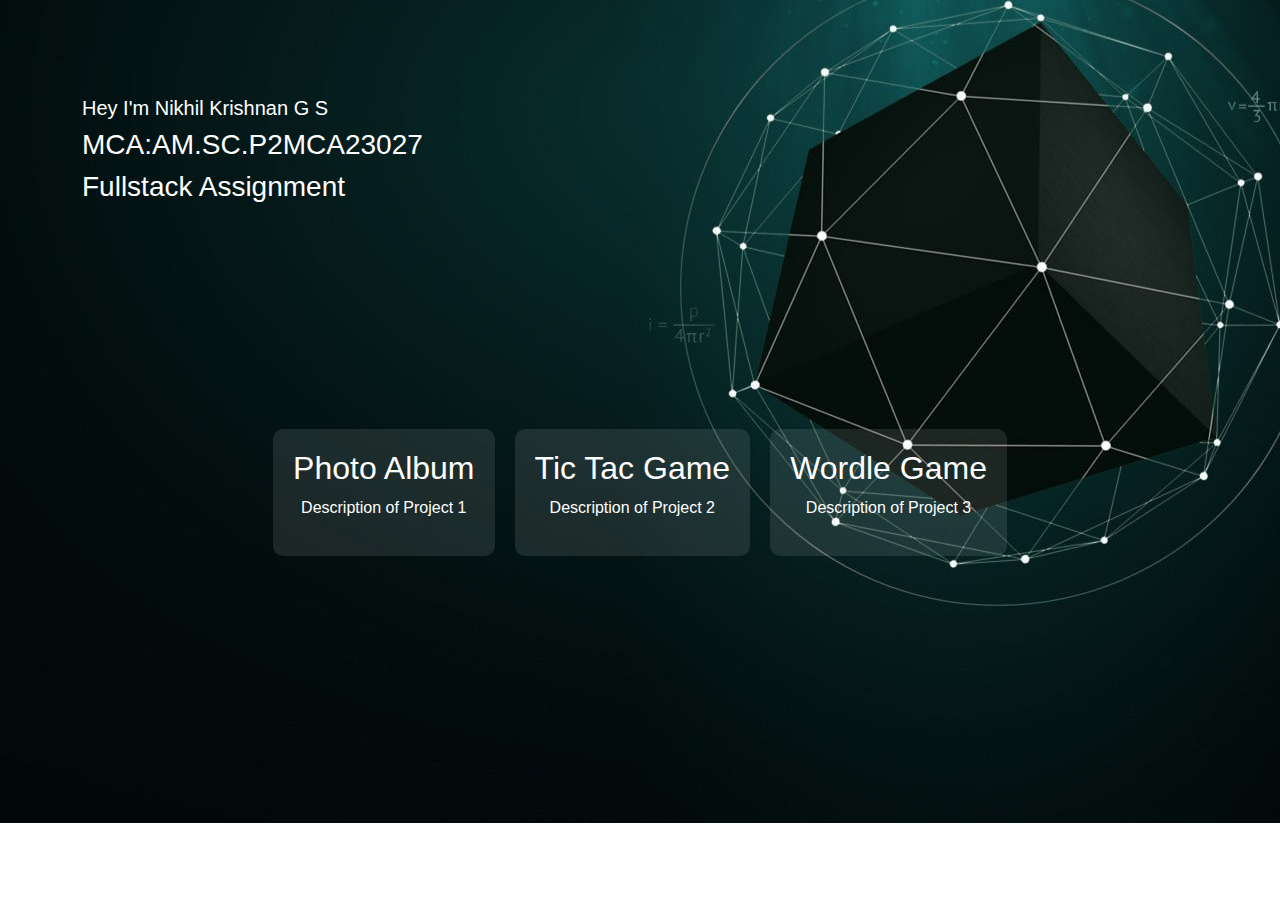
==== commit 4d96911b: "new" ====
--- a/index.html
+++ b/index.html
@@ -1,651 +1,110 @@
+<!DOCTYPE html>
+<html lang="en">
+<head>
+<meta charset="UTF-8">
+<meta name="viewport" content="width=device-width, initial-scale=1.0">
+<title>Index</title>
+<link href="https://cdn.jsdelivr.net/npm/bootstrap@5.3.3/dist/css/bootstrap.min.css" rel="stylesheet" integrity="sha384-QWTKZyjpPEjISv5WaRU9OFeRpok6YctnYmDr5pNlyT2bRjXh0JMhjY6hW+ALEwIH" crossorigin="anonymous">
+<style>
+  body {
+    margin: 0;
+    padding: 0;
+    overflow: hidden; 
+    font-family: Arial, sans-serif; 
+    color: #ffffff; /* Set default text color to white */
+    background-image: url('img1.jpg');
+    background-size: fill; /* Cover the entire viewport */
+    background-position: center; /* Center the background image */
+    background-repeat: no-repeat; /* Do not repeat the background image */
+  }
+
+  .navbar {
+    background-color: rgba(0, 0, 0, 0.5) !important; /* Set background color with transparency */
+  }
+
+  .navbar-brand,
+  .navbar-nav .nav-link {
+    color: #ffffff !important; /* Set text color to white */
+  }
+
+  .projects {
+    display: flex;
+    justify-content: center;
+    flex-wrap: wrap;
+    margin-top: 40px;
+  }
+
+  .project {
+    background-color: rgba(255, 255, 255, 0.1); 
+    padding: 20px;
+    margin: 10px;
+    border-radius: 10px;
+    max-width: 300px;
+    text-align: center;
+    color: #ffffff;
+    transition: transform 0.3s ease; /* Add transition for smooth animation */
+  }
+
+  .project:hover {
+    transform: translateY(-10px); /* Add animation on hover */
+  }
+
+  .project a {
+    color: #ffffff; /* Set link color to white */
+    text-decoration: none; /* Remove underline from links */
+  }
+
+  .project a:hover {
+    color: #ffffff; /* Change link color on hover */
+  }
+</style>
+</head>
+<body>
 
 
 
-<!DOCTYPE html>
-<html lang="en">
-<head>
-  <meta charset="utf-8">
-  <meta name="viewport" content="width=device-width, initial-scale=1">
-  <title>Frontend</title>
-  <link rel="stylesheet" href="css/style.css">
-  <link rel="stylesheet" href="https://cdnjs.cloudflare.com/ajax/libs/font-awesome/4.7.0/css/font-awesome.min.css">
-  <link href="https://cdn.jsdelivr.net/npm/bootstrap@5.3.3/dist/css/bootstrap.min.css" rel="stylesheet" integrity="sha384-QWTKZyjpPEjISv5WaRU9OFeRpok6YctnYmDr5pNlyT2bRjXh0JMhjY6hW+ALEwIH" crossorigin="anonymous">
-  <script src="https://cdn.jsdelivr.net/npm/@popperjs/core@2.11.8/dist/umd/popper.min.js" integrity="sha384-I7E8VVD/ismYTF4hNIPjVp/Zjvgyol6VFvRkX/vR+Vc4jQkC+hVqc2pM8ODewa9r" crossorigin="anonymous"></script>
-  <script src="https://cdn.jsdelivr.net/npm/bootstrap@5.3.3/dist/js/bootstrap.min.js" integrity="sha384-0pUGZvbkm6XF6gxjEnlmuGrJXVbNuzT9qBBavbLwCsOGabYfZo0T0to5eqruptLy" crossorigin="anonymous"></script>
-  <script src="js/jscript.js"></script>
-  <script src="js/jscript2.js"></script>
-  <link rel="stylesheet" href="https://stackpath.bootstrapcdn.com/bootstrap/4.5.2/css/bootstrap.min.css" />
-  <script src="https://unpkg.com/qr-code-styling@1.5.0/lib/qr-code-styling.js"></script>
-  <link rel="stylesheet" href="https://cdnjs.cloudflare.com/ajax/libs/font-awesome/5.15.3/css/all.min.css" />
-</head>
-<body>
+    <section class="w3l-index3" id="about">
+        <div class="midd-w3 py-5">
+            <!-- Adjust the width of the container -->
+            <div class="container-md py-lg-5 py-md-3"> <!-- Change container to container-md -->
+                <div class="row">
+                    <div class="col-lg-8 mt-lg-0 mt-5">
+                        <h5 class="title-small mb-2">Hey I'm Nikhil Krishnan G S</h5>
+                        <h3 class="title-big">MCA:AM.SC.P2MCA23027</h3>
 
-<div class="container text-center" id="contain">
+                        <h3 class="title-big">Fullstack Assignment</h3>
+                    </div>
+                </div>
+            </div>
+        </div>
+    </section>
+    
+<br>
+<br>
+<br>
+<div class="projects">
+  <div class="project">
+    <a href="photo/index.html">
+      <h2>Photo Album</h2>
+      <p>Description of Project 1</p>
+    </a>
+  </div>
+  <div class="project">
+    <a href="Tictac/index.html">
+      <h2>Tic Tac Game</h2>
+      <p>Description of Project 2</p>
+    </a>
+  </div>
+
+  <div class="project">
+    <a href="wordle/index.html">
+      <h2>Wordle Game</h2>
+      <p>Description of Project 3</p>
+    </a>
+  </div>
 
 
-  <div>
-    <button onclick="showDiv('col1')">Show Col1</button>
-    <button onclick="showDiv('col2')">Show Col2</button>
-    <button onclick="showDiv('col3')">Show Col3</button>
-  </div>
-  <br>
-  <br>
-  <br>
-  <br>
-
-
-
-
-
-
-  <div class="row" id="row">
-    
-
-
-
-    <div class="col-12 col-sm-6 col-md-4 col-lg-3" id="col1">
-      <div class="thumbnail">
-        <div id="img1-container" class="image-container">
-          <div id="img1-container" class="image-container">
-            <img src="img/img1.jpg" alt="" class="img-thumbnail image" id="img1">
-            <div id="canvas1" class="canvas"></div>
-          </div>
-        </div>
-        <div class="dropdown-badge">
-          <div class="dropdown">
-            <button class="btn dropdown" type="button" id="dropdownMenuButton1" data-bs-toggle="dropdown" aria-haspopup="true" aria-expanded="false">
-              <i class="fa fa-ellipsis-v" style="color:white;font-size: 28px;"></i>
-            </button>
-            <div class="dropdown-menu" aria-labelledby="dropdownMenu1">
-              <a class="dropdown-item" onclick="crgb(document.getElementById('img1'), document.getElementById('col1'))">Check RGB</a>
-                <a class="dropdown-item" onclick="changeColor(document.getElementById('img1'), 'red')">Make it Reddish</a>
-                <a class="dropdown-item" onclick="changeColor(document.getElementById('img1'), 'blue')">Make it Bluish</a>
-                <a class="dropdown-item" onclick="changeColor(document.getElementById('img1'), 'green')">Make it Greenish</a>
-                <a class="dropdown-item" onclick="duplicateImage(document.getElementById('col1'))">Duplicate</a>
-                <a class="dropdown-item" onclick="increaseBrightness('img1')">Increase Brightness</a>
-                <a class="dropdown-item" onclick="resolution('img1')">Reduce Resolution</a>
-                <a class="dropdown-item" onclick="cavatar('img1', 'col1')">Create Avatar</a>
-                <a class="dropdown-item" onclick="gscale('img1')">Greyscale</a>
-                <a class="dropdown-item" onclick="generateQR('img/img1.jpg', 'canvas1')">Generate QR Code</a>
-            </div>
-          </div>
-        </div>
-      </div>
-    </div>
-
-
-    <div class="col-12 col-sm-6 col-md-4 col-lg-3" id="col1">
-      <div class="thumbnail">
-        <div id="img2-container" class="image-container">
-          <img src="img/img2.jpg" alt="" class="img-thumbnail image" id="img2">
-          <div id="canvas2" class="canvas"></div>
-        </div>
-        <div class="dropdown-badge">
-          <div class="dropdown">
-            <button class="btn dropdown" type="button" id="dropdownMenuButton2" data-bs-toggle="dropdown" aria-haspopup="true" aria-expanded="false">
-            <i class="fa fa-ellipsis-v" style="color:white;font-size: 28px;"></i>
-            </button>
-              <div class="dropdown-menu" aria-labelledby="dropdownMenu2">
-                <a class="dropdown-item" onclick="crgb(document.getElementById('img2'), document.getElementById('col1'))">Check RGB</a>
-                <a class="dropdown-item" onclick="changeColor(document.getElementById('img2'), 'red')">Make it Reddish</a>
-                <a class="dropdown-item" onclick="changeColor(document.getElementById('img2'), 'blue')">Make it Bluish</a>
-                <a class="dropdown-item" onclick="changeColor(document.getElementById('img2'), 'green')">Make it Greenish</a>
-                <a class="dropdown-item" onclick="duplicateImage(document.getElementById('col2'))">Duplicate</a>
-                <a class="dropdown-item" onclick="increaseBrightness('img2')">Increase Brightness</a>
-                <a class="dropdown-item" onclick="resolution('img2')">Reduce Resolution</a>
-                <a class="dropdown-item" onclick="cavatar('img2', 'col2')">Create Avatar</a>
-                <a class="dropdown-item" onclick="gscale('img2')">Greyscale</a>
-                <a class="dropdown-item" onclick="generateQR('img/img2.jpg', 'canvas2')">Generate QR Code</a>
-              </div>
-          </div>
-        </div>
-      </div>
-    </div>
-
-
-    <div class="col-12 col-sm-6 col-md-4 col-lg-3" id="col1">
-      <div class="thumbnail">
-        <div id="img3-container" class="image-container">
-            <img src="img/img3.jpg" alt="" class="img-thumbnail image" id="img3" >
-            <div id="canvas3" class="canvas"></div>
-          </div>
-        <div class="dropdown-badge">
-          <div class="dropdown">
-            <button class="btn dropdown" type="button" id="dropdownMenuButton3" data-bs-toggle="dropdown" aria-haspopup="true" aria-expanded="false">
-            <i class="fa fa-ellipsis-v" style="color:white;font-size: 28px;"></i>
-            </button>
-              <div class="dropdown-menu" aria-labelledby="dropdownMenu3">
-                <a class="dropdown-item" onclick="crgb(document.getElementById('img3'), document.getElementById('col3'))">Check RGB</a>
-                <a class="dropdown-item" onclick="changeColor(document.getElementById('img3'), 'red')">Make it Reddish</a>
-                <a class="dropdown-item" onclick="changeColor(document.getElementById('img3'), 'blue')">Make it Bluish</a>
-                <a class="dropdown-item" onclick="changeColor(document.getElementById('img3'), 'green')">Make it Greenish</a>
-                <a class="dropdown-item" onclick="duplicateImage(document.getElementById('col3'))">Duplicate</a>
-                <a class="dropdown-item" onclick="increaseBrightness('img3')">Increase Brightness</a>
-                <a class="dropdown-item" onclick="resolution('img3')">Reduce Resolution</a>
-                <a class="dropdown-item" onclick="cavatar('img3', 'col3')">Create Avatar</a>
-                <a class="dropdown-item" onclick="gscale('img3')">Greyscale</a>
-                <a class="dropdown-item" onclick="generateQR('img/img3.jpg', 'canvas3')">Generate QR Code</a>
-              </div>
-          </div>
-        </div>
-      </div>
-    </div>
-
-    <div class="col-12 col-sm-6 col-md-4 col-lg-3" id="col1">
-      <div class="thumbnail">
-        <div id="img1-container" class="image-container">
-            <img src="img/img4.jpg" alt="" class="img-thumbnail image" id="img4">
-            <div id="canvas4" class="canvas"></div>
-        </div>
-        <div class="dropdown-badge">
-          <div class="dropdown">
-            <button class="btn dropdown" type="button" id="dropdownMenuButton4" data-bs-toggle="dropdown" aria-haspopup="true" aria-expanded="false">
-            <i class="fa fa-ellipsis-v" style="color:white;font-size: 28px;"></i>
-            </button>
-              <div class="dropdown-menu" aria-labelledby="dropdownMenu4">
-                <a class="dropdown-item" onclick="crgb(document.getElementById('img4'), document.getElementById('col4'))">Check RGB</a>
-                <a class="dropdown-item" onclick="changeColor(document.getElementById('img4'), 'red')">Make it Reddish</a>
-                <a class="dropdown-item" onclick="changeColor(document.getElementById('img4'), 'blue')">Make it Bluish</a>
-                <a class="dropdown-item" onclick="changeColor(document.getElementById('img4'), 'green')">Make it Greenish</a>
-                <a class="dropdown-item" onclick="duplicateImage(document.getElementById('col4'))">Duplicate</a>
-                <a class="dropdown-item" onclick="increaseBrightness('img4')">Increase Brightness</a>
-                <a class="dropdown-item" onclick="resolution('img4')">Reduce Resolution</a>
-                <a class="dropdown-item" onclick="cavatar('img4', 'col4')">Create Avatar</a>
-                <a class="dropdown-item" onclick="gscale('img4')">Greyscale</a>
-                <a class="dropdown-item" onclick="generateQR('img/img4.jpg', 'canvas4')">Generate QR Code</a>
-              </div>
-          </div>
-        </div>
-      </div>
-    </div>
-
-
-    <div class="col-12 col-sm-6 col-md-4 col-lg-3" id="col1">
-      <div class="thumbnail">
-        <div id="img1-container" class="image-container">
-            <img src="img/img5.jpg" alt="" class="img-thumbnail image" id="img5">
-            <div id="canvas5" class="canvas"></div>
-        </div>
-        <div class="dropdown-badge">
-          <div class="dropdown">
-            <button class="btn dropdown" type="button" id="dropdownMenuButton4" data-bs-toggle="dropdown" aria-haspopup="true" aria-expanded="false">
-            <i class="fa fa-ellipsis-v" style="color:white;font-size: 28px;"></i>
-            </button>
-              <div class="dropdown-menu" aria-labelledby="dropdownMenu4">
-                <a class="dropdown-item" onclick="crgb(document.getElementById('img5'), document.getElementById('col4'))">Check RGB</a>
-                <a class="dropdown-item" onclick="changeColor(document.getElementById('img5'), 'red')">Make it Reddish</a>
-                <a class="dropdown-item" onclick="changeColor(document.getElementById('img5'), 'blue')">Make it Bluish</a>
-                <a class="dropdown-item" onclick="changeColor(document.getElementById('img5'), 'green')">Make it Greenish</a>
-                <a class="dropdown-item" onclick="duplicateImage(document.getElementById('col4'))">Duplicate</a>
-                <a class="dropdown-item" onclick="increaseBrightness('img5')">Increase Brightness</a>
-                <a class="dropdown-item" onclick="resolution('img5')">Reduce Resolution</a>
-                <a class="dropdown-item" onclick="cavatar('img5', 'col4')">Create Avatar</a>
-                <a class="dropdown-item" onclick="gscale('img5')">Greyscale</a>
-                <a class="dropdown-item" onclick="generateQR('img/img5.jpg', 'canvas5')">Generate QR Code</a>
-              </div>
-          </div>
-        </div>
-      </div>
-    </div>
-
-    <div class="col-12 col-sm-6 col-md-4 col-lg-3" id="col1">
-      <div class="thumbnail">
-        <div id="img1-container" class="image-container">
-            <img src="img/img6.jpg" alt="" class="img-thumbnail image" id="img6">
-            <div id="canvas6" class="canvas"></div>
-        </div>
-        <div class="dropdown-badge">
-          <div class="dropdown">
-            <button class="btn dropdown" type="button" id="dropdownMenuButton4" data-bs-toggle="dropdown" aria-haspopup="true" aria-expanded="false">
-            <i class="fa fa-ellipsis-v" style="color:white;font-size: 28px;"></i>
-            </button>
-              <div class="dropdown-menu" aria-labelledby="dropdownMenu4">
-                <a class="dropdown-item" onclick="crgb(document.getElementById('img6'), document.getElementById('col4'))">Check RGB</a>
-                <a class="dropdown-item" onclick="changeColor(document.getElementById('img6'), 'red')">Make it Reddish</a>
-                <a class="dropdown-item" onclick="changeColor(document.getElementById('img6'), 'blue')">Make it Bluish</a>
-                <a class="dropdown-item" onclick="changeColor(document.getElementById('img6'), 'green')">Make it Greenish</a>
-                <a class="dropdown-item" onclick="duplicateImage(document.getElementById('col4'))">Duplicate</a>
-                <a class="dropdown-item" onclick="increaseBrightness('img6')">Increase Brightness</a>
-                <a class="dropdown-item" onclick="resolution('img6')">Reduce Resolution</a>
-                <a class="dropdown-item" onclick="cavatar('img6', 'col4')">Create Avatar</a>
-                <a class="dropdown-item" onclick="gscale('img6')">Greyscale</a>
-                <a class="dropdown-item" onclick="generateQR('img/img6.jpg', 'canvas6')">Generate QR Code</a>
-              </div>
-          </div>
-        </div>
-      </div>
-    </div>
-
-
-    <div class="col-12 col-sm-6 col-md-4 col-lg-3" id="col2">
-      <div class="thumbnail">
-        <div id="img1-container" class="image-container">
-            <img src="img/img7.jpg" alt="" class="img-thumbnail image" id="img7">
-            <div id="canvas7" class="canvas"></div>
-        </div>
-        <div class="dropdown-badge">
-          <div class="dropdown">
-            <button class="btn dropdown" type="button" id="dropdownMenuButton4" data-bs-toggle="dropdown" aria-haspopup="true" aria-expanded="false">
-            <i class="fa fa-ellipsis-v" style="color:white;font-size: 28px;"></i>
-            </button>
-              <div class="dropdown-menu" aria-labelledby="dropdownMenu4">
-                <a class="dropdown-item" onclick="crgb(document.getElementById('img7'), document.getElementById('col4'))">Check RGB</a>
-                <a class="dropdown-item" onclick="changeColor(document.getElementById('img7'), 'red')">Make it Reddish</a>
-                <a class="dropdown-item" onclick="changeColor(document.getElementById('img7'), 'blue')">Make it Bluish</a>
-                <a class="dropdown-item" onclick="changeColor(document.getElementById('img7'), 'green')">Make it Greenish</a>
-                <a class="dropdown-item" onclick="duplicateImage(document.getElementById('col4'))">Duplicate</a>
-                <a class="dropdown-item" onclick="increaseBrightness('img7')">Increase Brightness</a>
-                <a class="dropdown-item" onclick="resolution('img7')">Reduce Resolution</a>
-                <a class="dropdown-item" onclick="cavatar('img7', 'col4')">Create Avatar</a>
-                <a class="dropdown-item" onclick="gscale('img7')">Greyscale</a>
-                <a class="dropdown-item" onclick="generateQR('img/img7.jpg', 'canvas7')">Generate QR Code</a>
-              </div>
-          </div>
-        </div>
-      </div>
-    </div>
-
-    <div class="col-12 col-sm-6 col-md-4 col-lg-3" id="col2">
-      <div class="thumbnail">
-        <div id="img1-container" class="image-container">
-            <img src="img/img8.jpg" alt="" class="img-thumbnail image" id="img8">
-            <div id="canvas8" class="canvas"></div>
-        </div>
-        <div class="dropdown-badge">
-          <div class="dropdown">
-            <button class="btn dropdown" type="button" id="dropdownMenuButton4" data-bs-toggle="dropdown" aria-haspopup="true" aria-expanded="false">
-            <i class="fa fa-ellipsis-v" style="color:white;font-size: 28px;"></i>
-            </button>
-              <div class="dropdown-menu" aria-labelledby="dropdownMenu4">
-                <a class="dropdown-item" onclick="crgb(document.getElementById('img8'), document.getElementById('col4'))">Check RGB</a>
-                <a class="dropdown-item" onclick="changeColor(document.getElementById('img8'), 'red')">Make it Reddish</a>
-                <a class="dropdown-item" onclick="changeColor(document.getElementById('img8'), 'blue')">Make it Bluish</a>
-                <a class="dropdown-item" onclick="changeColor(document.getElementById('img8'), 'green')">Make it Greenish</a>
-                <a class="dropdown-item" onclick="duplicateImage(document.getElementById('col4'))">Duplicate</a>
-                <a class="dropdown-item" onclick="increaseBrightness('img8')">Increase Brightness</a>
-                <a class="dropdown-item" onclick="resolution('img8')">Reduce Resolution</a>
-                <a class="dropdown-item" onclick="cavatar('img8', 'col4')">Create Avatar</a>
-                <a class="dropdown-item" onclick="gscale('img8')">Greyscale</a>
-                <a class="dropdown-item" onclick="generateQR('img/img8.jpg', 'canvas8')">Generate QR Code</a>
-              </div>
-          </div>
-        </div>
-      </div>
-    </div>
-
-    <div class="col-12 col-sm-6 col-md-4 col-lg-3" id="col2">
-      <div class="thumbnail">
-        <div id="img1-container" class="image-container">
-            <img src="img/img9.jpg" alt="" class="img-thumbnail image" id="img9">
-            <div id="canvas9" class="canvas"></div>
-        </div>
-        <div class="dropdown-badge">
-          <div class="dropdown">
-            <button class="btn dropdown" type="button" id="dropdownMenuButton4" data-bs-toggle="dropdown" aria-haspopup="true" aria-expanded="false">
-            <i class="fa fa-ellipsis-v" style="color:white;font-size: 28px;"></i>
-            </button>
-              <div class="dropdown-menu" aria-labelledby="dropdownMenu4">
-                <a class="dropdown-item" onclick="crgb(document.getElementById('img9'), document.getElementById('col4'))">Check RGB</a>
-                <a class="dropdown-item" onclick="changeColor(document.getElementById('img9'), 'red')">Make it Reddish</a>
-                <a class="dropdown-item" onclick="changeColor(document.getElementById('img9'), 'blue')">Make it Bluish</a>
-                <a class="dropdown-item" onclick="changeColor(document.getElementById('img9'), 'green')">Make it Greenish</a>
-                <a class="dropdown-item" onclick="duplicateImage(document.getElementById('col4'))">Duplicate</a>
-                <a class="dropdown-item" onclick="increaseBrightness('img9')">Increase Brightness</a>
-                <a class="dropdown-item" onclick="resolution('img9')">Reduce Resolution</a>
-                <a class="dropdown-item" onclick="cavatar('img9', 'col4')">Create Avatar</a>
-                <a class="dropdown-item" onclick="gscale('img9')">Greyscale</a>
-                <a class="dropdown-item" onclick="generateQR('img/img9.jpg', 'canvas9')">Generate QR Code</a>
-              </div>
-          </div>
-        </div>
-      </div>
-    </div>
-
-    <div class="col-12 col-sm-6 col-md-4 col-lg-3" id="col2">
-      <div class="thumbnail">
-        <div id="img1-container" class="image-container">
-            <img src="img/img10.jpg" alt="" class="img-thumbnail image" id="img10">
-            <div id="canvas10" class="canvas"></div>
-        </div>
-        <div class="dropdown-badge">
-          <div class="dropdown">
-            <button class="btn dropdown" type="button" id="dropdownMenuButton4" data-bs-toggle="dropdown" aria-haspopup="true" aria-expanded="false">
-            <i class="fa fa-ellipsis-v" style="color:white;font-size: 28px;"></i>
-            </button>
-              <div class="dropdown-menu" aria-labelledby="dropdownMenu4">
-                <a class="dropdown-item" onclick="crgb(document.getElementById('img10'), document.getElementById('col4'))">Check RGB</a>
-                <a class="dropdown-item" onclick="changeColor(document.getElementById('img10'), 'red')">Make it Reddish</a>
-                <a class="dropdown-item" onclick="changeColor(document.getElementById('img10'), 'blue')">Make it Bluish</a>
-                <a class="dropdown-item" onclick="changeColor(document.getElementById('img10'), 'green')">Make it Greenish</a>
-                <a class="dropdown-item" onclick="duplicateImage(document.getElementById('col4'))">Duplicate</a>
-                <a class="dropdown-item" onclick="increaseBrightness('img10')">Increase Brightness</a>
-                <a class="dropdown-item" onclick="resolution('img10')">Reduce Resolution</a>
-                <a class="dropdown-item" onclick="cavatar('img10', 'col4')">Create Avatar</a>
-                <a class="dropdown-item" onclick="gscale('img10')">Greyscale</a>
-                <a class="dropdown-item" onclick="generateQR('img/img10.jpg', 'canvas10')">Generate QR Code</a>
-              </div>
-          </div>
-        </div>
-      </div>
-    </div>
-
-    <div class="col-12 col-sm-6 col-md-4 col-lg-3" id="col2">
-      <div class="thumbnail">
-        <div id="img1-container" class="image-container">
-            <img src="img/img11.jpg" alt="" class="img-thumbnail image" id="img11">
-            <div id="canvas11" class="canvas"></div>
-        </div>
-        <div class="dropdown-badge">
-          <div class="dropdown">
-            <button class="btn dropdown" type="button" id="dropdownMenuButton4" data-bs-toggle="dropdown" aria-haspopup="true" aria-expanded="false">
-            <i class="fa fa-ellipsis-v" style="color:white;font-size: 28px;"></i>
-            </button>
-              <div class="dropdown-menu" aria-labelledby="dropdownMenu4">
-                <a class="dropdown-item" onclick="crgb(document.getElementById('img11'), document.getElementById('col4'))">Check RGB</a>
-                <a class="dropdown-item" onclick="changeColor(document.getElementById('img11'), 'red')">Make it Reddish</a>
-                <a class="dropdown-item" onclick="changeColor(document.getElementById('img11'), 'blue')">Make it Bluish</a>
-                <a class="dropdown-item" onclick="changeColor(document.getElementById('img11'), 'green')">Make it Greenish</a>
-                <a class="dropdown-item" onclick="duplicateImage(document.getElementById('col4'))">Duplicate</a>
-                <a class="dropdown-item" onclick="increaseBrightness('img11')">Increase Brightness</a>
-                <a class="dropdown-item" onclick="resolution('img11')">Reduce Resolution</a>
-                <a class="dropdown-item" onclick="cavatar('img11', 'col4')">Create Avatar</a>
-                <a class="dropdown-item" onclick="gscale('img11')">Greyscale</a>
-                <a class="dropdown-item" onclick="generateQR('img/img11.jpg', 'canvas11')">Generate QR Code</a>
-              </div>
-          </div>
-        </div>
-      </div>
-    </div>
-
-    <div class="col-12 col-sm-6 col-md-4 col-lg-3" id="col2">
-      <div class="thumbnail">
-        <div id="img1-container" class="image-container">
-            <img src="img/img12.jpg" alt="" class="img-thumbnail image" id="img12">
-            <div id="canvas12" class="canvas"></div>
-        </div>
-        <div class="dropdown-badge">
-          <div class="dropdown">
-            <button class="btn dropdown" type="button" id="dropdownMenuButton4" data-bs-toggle="dropdown" aria-haspopup="true" aria-expanded="false">
-            <i class="fa fa-ellipsis-v" style="color:white;font-size: 28px;"></i>
-            </button>
-              <div class="dropdown-menu" aria-labelledby="dropdownMenu4">
-                <a class="dropdown-item" onclick="crgb(document.getElementById('img12'), document.getElementById('col4'))">Check RGB</a>
-                <a class="dropdown-item" onclick="changeColor(document.getElementById('img12'), 'red')">Make it Reddish</a>
-                <a class="dropdown-item" onclick="changeColor(document.getElementById('img12'), 'blue')">Make it Bluish</a>
-                <a class="dropdown-item" onclick="changeColor(document.getElementById('img12'), 'green')">Make it Greenish</a>
-                <a class="dropdown-item" onclick="duplicateImage(document.getElementById('col4'))">Duplicate</a>
-                <a class="dropdown-item" onclick="increaseBrightness('img12')">Increase Brightness</a>
-                <a class="dropdown-item" onclick="resolution('img12')">Reduce Resolution</a>
-                <a class="dropdown-item" onclick="cavatar('img12', 'col4')">Create Avatar</a>
-                <a class="dropdown-item" onclick="gscale('img12')">Greyscale</a>
-                <a class="dropdown-item" onclick="generateQR('img/img12.jpg', 'canvas12')">Generate QR Code</a>
-              </div>
-          </div>
-        </div>
-      </div>
-    </div>
-
-    <div class="col-12 col-sm-6 col-md-4 col-lg-3" id="col3">
-      <div class="thumbnail">
-        <div id="img1-container" class="image-container">
-            <img src="img/img13.jpg" alt="" class="img-thumbnail image" id="img13">
-            <div id="canvas13" class="canvas"></div>
-        </div>
-        <div class="dropdown-badge">
-          <div class="dropdown">
-            <button class="btn dropdown" type="button" id="dropdownMenuButton4" data-bs-toggle="dropdown" aria-haspopup="true" aria-expanded="false">
-            <i class="fa fa-ellipsis-v" style="color:white;font-size: 28px;"></i>
-            </button>
-              <div class="dropdown-menu" aria-labelledby="dropdownMenu4">
-                <a class="dropdown-item" onclick="crgb(document.getElementById('img13'), document.getElementById('col4'))">Check RGB</a>
-                <a class="dropdown-item" onclick="changeColor(document.getElementById('img13'), 'red')">Make it Reddish</a>
-                <a class="dropdown-item" onclick="changeColor(document.getElementById('img13'), 'blue')">Make it Bluish</a>
-                <a class="dropdown-item" onclick="changeColor(document.getElementById('img13'), 'green')">Make it Greenish</a>
-                <a class="dropdown-item" onclick="duplicateImage(document.getElementById('col4'))">Duplicate</a>
-                <a class="dropdown-item" onclick="increaseBrightness('img13')">Increase Brightness</a>
-                <a class="dropdown-item" onclick="resolution('img13')">Reduce Resolution</a>
-                <a class="dropdown-item" onclick="cavatar('img13', 'col4')">Create Avatar</a>
-                <a class="dropdown-item" onclick="gscale('img13')">Greyscale</a>
-                <a class="dropdown-item" onclick="generateQR('img/img13.jpg', 'canvas13')">Generate QR Code</a>
-              </div>
-          </div>
-        </div>
-      </div>
-    </div>
-
-    <div class="col-12 col-sm-6 col-md-4 col-lg-3" id="col3">
-      <div class="thumbnail">
-        <div id="img1-container" class="image-container">
-            <img src="img/img14.jpg" alt="" class="img-thumbnail image" id="img13">
-            <div id="canvas14" class="canvas"></div>
-        </div>
-        <div class="dropdown-badge">
-          <div class="dropdown">
-            <button class="btn dropdown" type="button" id="dropdownMenuButton4" data-bs-toggle="dropdown" aria-haspopup="true" aria-expanded="false">
-            <i class="fa fa-ellipsis-v" style="color:white;font-size: 28px;"></i>
-            </button>
-              <div class="dropdown-menu" aria-labelledby="dropdownMenu4">
-                <a class="dropdown-item" onclick="crgb(document.getElementById('img14'), document.getElementById('col4'))">Check RGB</a>
-                <a class="dropdown-item" onclick="changeColor(document.getElementById('img14'), 'red')">Make it Reddish</a>
-                <a class="dropdown-item" onclick="changeColor(document.getElementById('img14'), 'blue')">Make it Bluish</a>
-                <a class="dropdown-item" onclick="changeColor(document.getElementById('img14'), 'green')">Make it Greenish</a>
-                <a class="dropdown-item" onclick="duplicateImage(document.getElementById('col4'))">Duplicate</a>
-                <a class="dropdown-item" onclick="increaseBrightness('img14')">Increase Brightness</a>
-                <a class="dropdown-item" onclick="resolution('img14')">Reduce Resolution</a>
-                <a class="dropdown-item" onclick="cavatar('img14', 'col4')">Create Avatar</a>
-                <a class="dropdown-item" onclick="gscale('img14')">Greyscale</a>
-                <a class="dropdown-item" onclick="generateQR('img/img14.jpg', 'canvas14')">Generate QR Code</a>
-              </div>
-          </div>
-        </div>
-      </div>
-    </div>
-
-    <div class="col-12 col-sm-6 col-md-4 col-lg-3" id="col3">
-      <div class="thumbnail">
-        <div id="img1-container" class="image-container">
-            <img src="img/img15.jpg" alt="" class="img-thumbnail image" id="img15">
-            <div id="canvas15" class="canvas"></div>
-        </div>
-        <div class="dropdown-badge">
-          <div class="dropdown">
-            <button class="btn dropdown" type="button" id="dropdownMenuButton4" data-bs-toggle="dropdown" aria-haspopup="true" aria-expanded="false">
-            <i class="fa fa-ellipsis-v" style="color:white;font-size: 28px;"></i>
-            </button>
-              <div class="dropdown-menu" aria-labelledby="dropdownMenu4">
-                <a class="dropdown-item" onclick="crgb(document.getElementById('img15'), document.getElementById('col4'))">Check RGB</a>
-                <a class="dropdown-item" onclick="changeColor(document.getElementById('img15'), 'red')">Make it Reddish</a>
-                <a class="dropdown-item" onclick="changeColor(document.getElementById('img15'), 'blue')">Make it Bluish</a>
-                <a class="dropdown-item" onclick="changeColor(document.getElementById('img15'), 'green')">Make it Greenish</a>
-                <a class="dropdown-item" onclick="duplicateImage(document.getElementById('col4'))">Duplicate</a>
-                <a class="dropdown-item" onclick="increaseBrightness('img15')">Increase Brightness</a>
-                <a class="dropdown-item" onclick="resolution('img15')">Reduce Resolution</a>
-                <a class="dropdown-item" onclick="cavatar('img15', 'col4')">Create Avatar</a>
-                <a class="dropdown-item" onclick="gscale('img15')">Greyscale</a>
-                <a class="dropdown-item" onclick="generateQR('img/img15.jpg', 'canvas15')">Generate QR Code</a>
-              </div>
-          </div>
-        </div>
-      </div>
-    </div>
-
-    <div class="col-12 col-sm-6 col-md-4 col-lg-3" id="col3">
-      <div class="thumbnail">
-        <div id="img1-container" class="image-container">
-            <img src="img/img16.jpg" alt="" class="img-thumbnail image" id="img16">
-            <div id="canvas16" class="canvas"></div>
-        </div>
-        <div class="dropdown-badge">
-          <div class="dropdown">
-            <button class="btn dropdown" type="button" id="dropdownMenuButton4" data-bs-toggle="dropdown" aria-haspopup="true" aria-expanded="false">
-            <i class="fa fa-ellipsis-v" style="color:white;font-size: 28px;"></i>
-            </button>
-              <div class="dropdown-menu" aria-labelledby="dropdownMenu4">
-                <a class="dropdown-item" onclick="crgb(document.getElementById('img16'), document.getElementById('col4'))">Check RGB</a>
-                <a class="dropdown-item" onclick="changeColor(document.getElementById('img16'), 'red')">Make it Reddish</a>
-                <a class="dropdown-item" onclick="changeColor(document.getElementById('img16'), 'blue')">Make it Bluish</a>
-                <a class="dropdown-item" onclick="changeColor(document.getElementById('img16'), 'green')">Make it Greenish</a>
-                <a class="dropdown-item" onclick="duplicateImage(document.getElementById('col4'))">Duplicate</a>
-                <a class="dropdown-item" onclick="increaseBrightness('img16')">Increase Brightness</a>
-                <a class="dropdown-item" onclick="resolution('img16')">Reduce Resolution</a>
-                <a class="dropdown-item" onclick="cavatar('img16', 'col4')">Create Avatar</a>
-                <a class="dropdown-item" onclick="gscale('img16')">Greyscale</a>
-                <a class="dropdown-item" onclick="generateQR('img/img16.jpg', 'canvas16')">Generate QR Code</a>
-              </div>
-          </div>
-        </div>
-      </div>
-    </div>
-
-    <div class="col-12 col-sm-6 col-md-4 col-lg-3" id="col3">
-      <div class="thumbnail">
-        <div id="img1-container" class="image-container">
-            <img src="img/img17.jpg" alt="" class="img-thumbnail image" id="img17">
-            <div id="canvas17" class="canvas"></div>
-        </div>
-        <div class="dropdown-badge">
-          <div class="dropdown">
-            <button class="btn dropdown" type="button" id="dropdownMenuButton4" data-bs-toggle="dropdown" aria-haspopup="true" aria-expanded="false">
-            <i class="fa fa-ellipsis-v" style="color:white;font-size: 28px;"></i>
-            </button>
-              <div class="dropdown-menu" aria-labelledby="dropdownMenu4">
-                <a class="dropdown-item" onclick="crgb(document.getElementById('img17'), document.getElementById('col4'))">Check RGB</a>
-                <a class="dropdown-item" onclick="changeColor(document.getElementById('img17'), 'red')">Make it Reddish</a>
-                <a class="dropdown-item" onclick="changeColor(document.getElementById('img17'), 'blue')">Make it Bluish</a>
-                <a class="dropdown-item" onclick="changeColor(document.getElementById('img17'), 'green')">Make it Greenish</a>
-                <a class="dropdown-item" onclick="duplicateImage(document.getElementById('col4'))">Duplicate</a>
-                <a class="dropdown-item" onclick="increaseBrightness('img17')">Increase Brightness</a>
-                <a class="dropdown-item" onclick="resolution('img17')">Reduce Resolution</a>
-                <a class="dropdown-item" onclick="cavatar('img17', 'col4')">Create Avatar</a>
-                <a class="dropdown-item" onclick="gscale('img17')">Greyscale</a>
-                <a class="dropdown-item" onclick="generateQR('img/img17.jpg', 'canvas17')">Generate QR Code</a>
-              </div>
-          </div>
-        </div>
-      </div>
-    </div>
-
-    <div class="col-12 col-sm-6 col-md-4 col-lg-3" id="col3">
-      <div class="thumbnail">
-        <div id="img1-container" class="image-container">
-            <img src="img/img18.jpg" alt="" class="img-thumbnail image" id="img18">
-            <div id="canvas18" class="canvas"></div>
-        </div>
-        <div class="dropdown-badge">
-          <div class="dropdown">
-            <button class="btn dropdown" type="button" id="dropdownMenuButton4" data-bs-toggle="dropdown" aria-haspopup="true" aria-expanded="false">
-            <i class="fa fa-ellipsis-v" style="color:white;font-size: 28px;"></i>
-            </button>
-              <div class="dropdown-menu" aria-labelledby="dropdownMenu4">
-                <a class="dropdown-item" onclick="crgb(document.getElementById('img18'), document.getElementById('col4'))">Check RGB</a>
-                <a class="dropdown-item" onclick="changeColor(document.getElementById('img18'), 'red')">Make it Reddish</a>
-                <a class="dropdown-item" onclick="changeColor(document.getElementById('img18'), 'blue')">Make it Bluish</a>
-                <a class="dropdown-item" onclick="changeColor(document.getElementById('img18'), 'green')">Make it Greenish</a>
-                <a class="dropdown-item" onclick="duplicateImage(document.getElementById('col4'))">Duplicate</a>
-                <a class="dropdown-item" onclick="increaseBrightness('img18')">Increase Brightness</a>
-                <a class="dropdown-item" onclick="resolution('img18')">Reduce Resolution</a>
-                <a class="dropdown-item" onclick="cavatar('img18', 'col4')">Create Avatar</a>
-                <a class="dropdown-item" onclick="gscale('img18')">Greyscale</a>
-                <a class="dropdown-item" onclick="generateQR('img/img18.jpg', 'canvas18')">Generate QR Code</a>
-              </div>
-          </div>
-        </div>
-      </div>
-    </div>
-
-    <div class="col-12 col-sm-6 col-md-4 col-lg-3" id="col3">
-      <div class="thumbnail">
-        <div id="img1-container" class="image-container">
-            <img src="img/img19.jpg" alt="" class="img-thumbnail image" id="img19">
-            <div id="canvas19" class="canvas"></div>
-        </div>
-        <div class="dropdown-badge">
-          <div class="dropdown">
-            <button class="btn dropdown" type="button" id="dropdownMenuButton4" data-bs-toggle="dropdown" aria-haspopup="true" aria-expanded="false">
-            <i class="fa fa-ellipsis-v" style="color:white;font-size: 28px;"></i>
-            </button>
-              <div class="dropdown-menu" aria-labelledby="dropdownMenu4">
-                <a class="dropdown-item" onclick="crgb(document.getElementById('img19'), document.getElementById('col4'))">Check RGB</a>
-                <a class="dropdown-item" onclick="changeColor(document.getElementById('img19'), 'red')">Make it Reddish</a>
-                <a class="dropdown-item" onclick="changeColor(document.getElementById('img19'), 'blue')">Make it Bluish</a>
-                <a class="dropdown-item" onclick="changeColor(document.getElementById('img19'), 'green')">Make it Greenish</a>
-                <a class="dropdown-item" onclick="duplicateImage(document.getElementById('col4'))">Duplicate</a>
-                <a class="dropdown-item" onclick="increaseBrightness('img19')">Increase Brightness</a>
-                <a class="dropdown-item" onclick="resolution('img19')">Reduce Resolution</a>
-                <a class="dropdown-item" onclick="cavatar('img19', 'col4')">Create Avatar</a>
-                <a class="dropdown-item" onclick="gscale('img19')">Greyscale</a>
-                <a class="dropdown-item" onclick="generateQR('img/img19.jpg', 'canvas19')">Generate QR Code</a>
-              </div>
-          </div>
-        </div>
-      </div>
-    </div>
-
-    <div class="col-12 col-sm-6 col-md-4 col-lg-3" id="col3">
-      <div class="thumbnail">
-        <div id="img1-container" class="image-container">
-            <img src="img/img20.jpg" alt="" class="img-thumbnail image" id="img20">
-            <div id="canvas20" class="canvas"></div>
-        </div>
-        <div class="dropdown-badge">
-          <div class="dropdown">
-            <button class="btn dropdown" type="button" id="dropdownMenuButton4" data-bs-toggle="dropdown" aria-haspopup="true" aria-expanded="false">
-            <i class="fa fa-ellipsis-v" style="color:white;font-size: 28px;"></i>
-            </button>
-              <div class="dropdown-menu" aria-labelledby="dropdownMenu4">
-                <a class="dropdown-item" onclick="crgb(document.getElementById('img20'), document.getElementById('col4'))">Check RGB</a>
-                <a class="dropdown-item" onclick="changeColor(document.getElementById('img20'), 'red')">Make it Reddish</a>
-                <a class="dropdown-item" onclick="changeColor(document.getElementById('img20'), 'blue')">Make it Bluish</a>
-                <a class="dropdown-item" onclick="changeColor(document.getElementById('img20'), 'green')">Make it Greenish</a>
-                <a class="dropdown-item" onclick="duplicateImage(document.getElementById('col4'))">Duplicate</a>
-                <a class="dropdown-item" onclick="increaseBrightness('img20')">Increase Brightness</a>
-                <a class="dropdown-item" onclick="resolution('img20')">Reduce Resolution</a>
-                <a class="dropdown-item" onclick="cavatar('img20', 'col4')">Create Avatar</a>
-                <a class="dropdown-item" onclick="gscale('img20')">Greyscale</a>
-                <a class="dropdown-item" onclick="generateQR('img/img20.jpg', 'canvas20')">Generate QR Code</a>
-              </div>
-          </div>
-        </div>
-      </div>
-    </div>
-
-
-
-
-
-
-
-
-
-
-
-  </div>
 </div>
 
-<script type="text/javascript">
-  function generateQR(imagePath, canvasId) {
-    const qrCode = new QRCodeStyling({
-      width: 210,
-      height: 210,
-      type: "svg",
-      data: imagePath,
-    });
-
-    const canvas = document.getElementById(canvasId);
-    canvas.innerHTML = ""; // Clear previous QR code
-    qrCode.append(canvas); // Display QR code for the image path
-  }
-</script>
-
-<script>
-  function showDiv(divId) {
-    var div = document.getElementById(divId);
-    if (div.style.display === "block") {
-      div.style.display = "block";
-    } else {
-      div.style.display = "none";
-    }
-  }
-</script>
 </body>
 </html>
